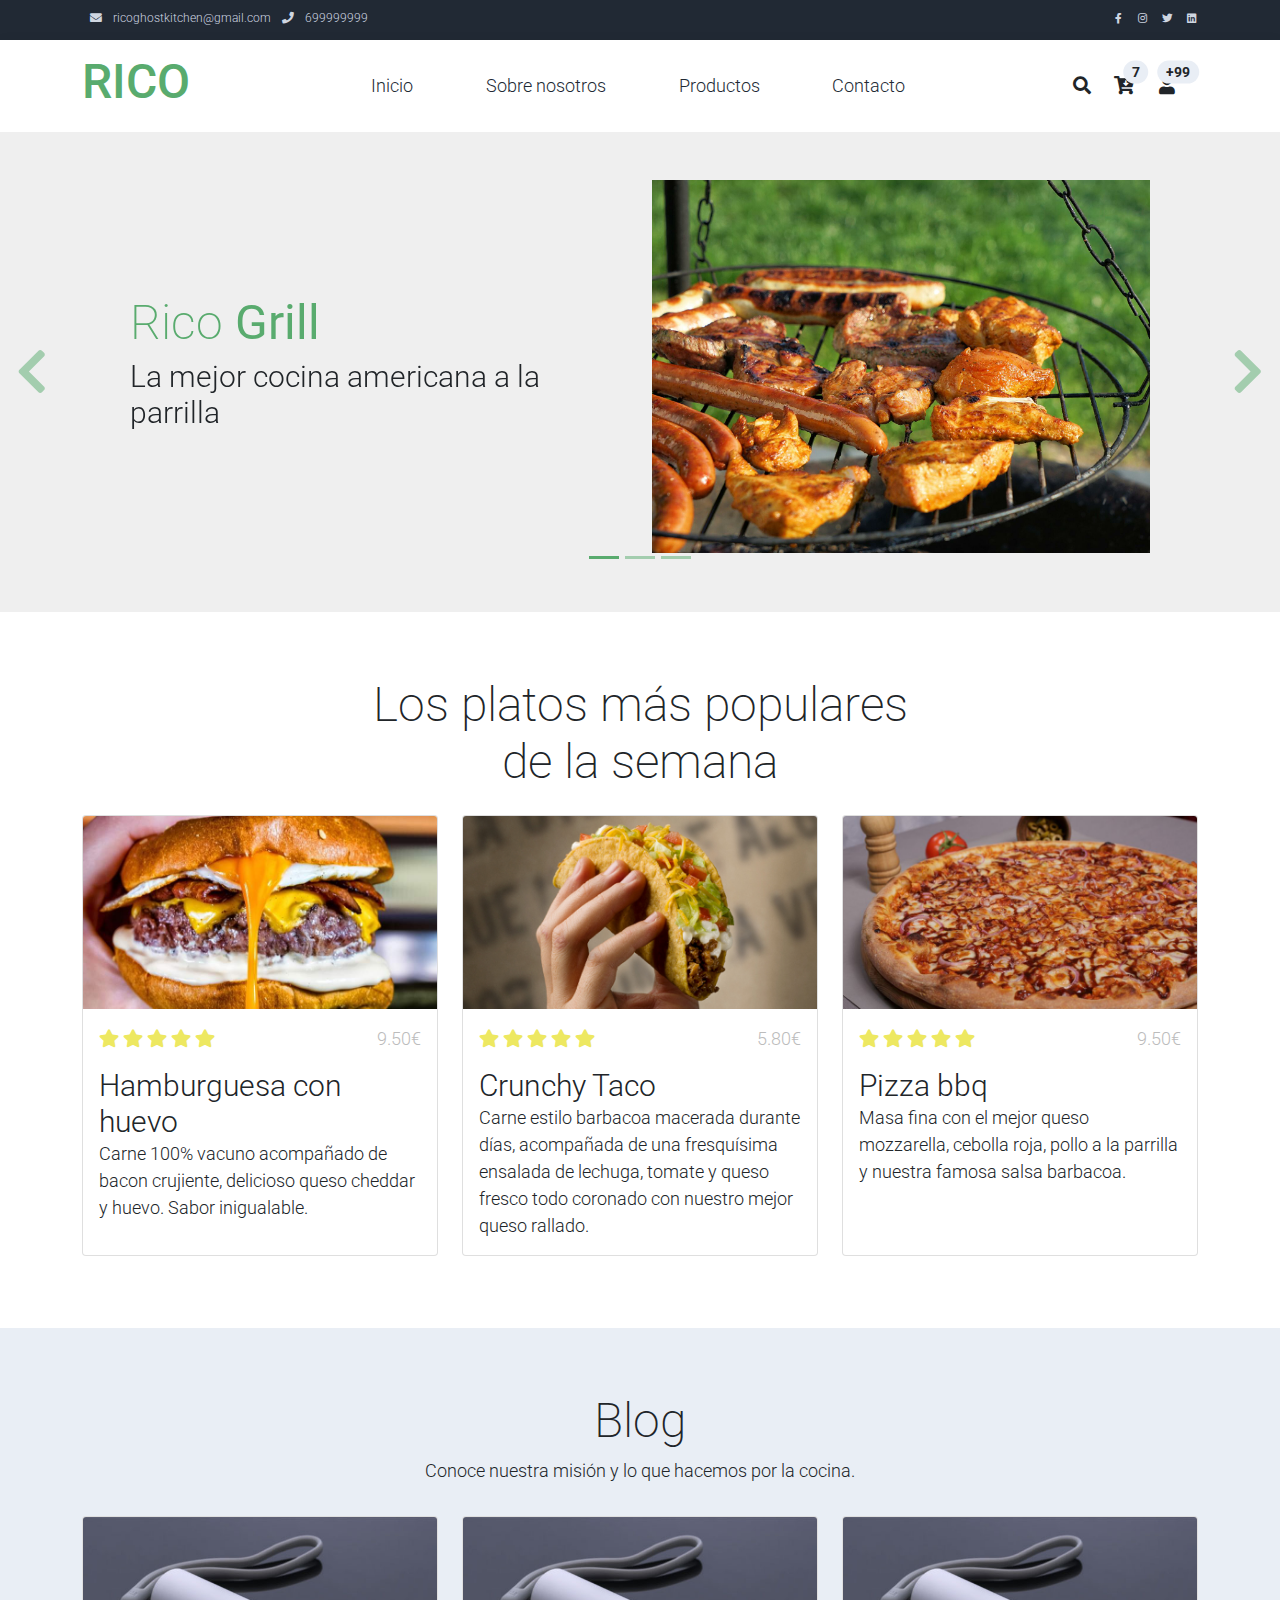
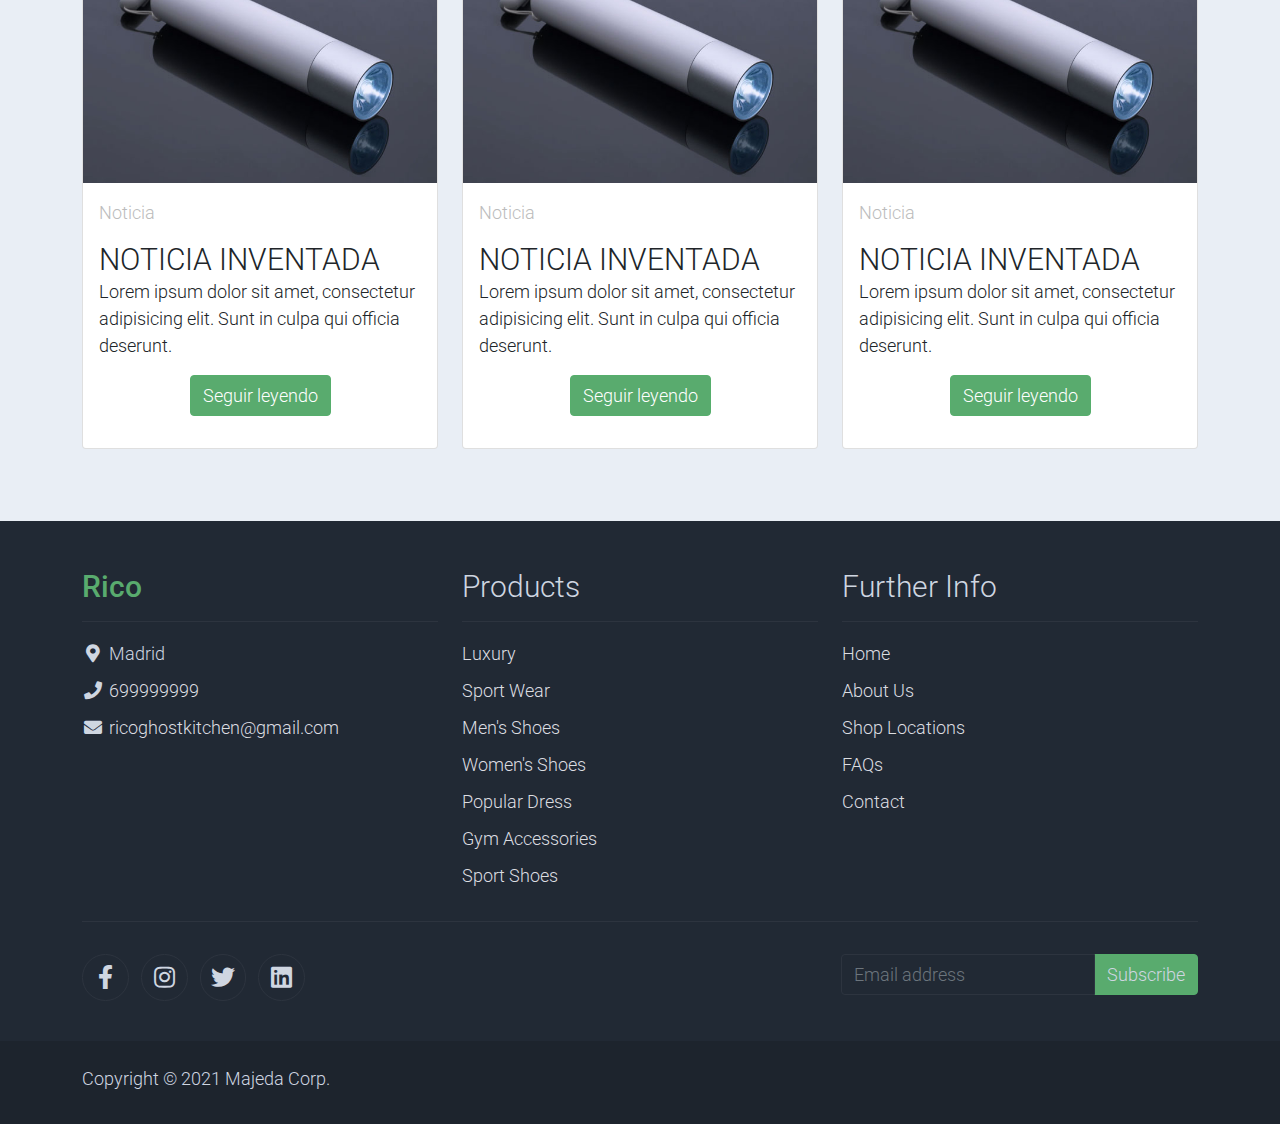
==== docs/index.html @ a683666e "Creada plantilla de entradas de blog" ====
<!DOCTYPE html>
<html lang="en">

<head>
    <title>Rico</title>
    <meta charset="utf-8">
    <meta name="viewport" content="width=device-width, initial-scale=1">

    <link rel="apple-touch-icon" href="assets/img/apple-icon.png">
    <link rel="shortcut icon" type="image/x-icon" href="assets/img/favicon.ico">

    <link rel="stylesheet" href="assets/css/bootstrap.min.css">
    <link rel="stylesheet" href="assets/css/templatemo.css">
    <link rel="stylesheet" href="assets/css/custom.css">

    <!-- Load fonts style after rendering the layout styles -->
    <link rel="stylesheet" href="https://fonts.googleapis.com/css2?family=Roboto:wght@100;200;300;400;500;700;900&display=swap">
    <link rel="stylesheet" href="assets/css/fontawesome.min.css">
<!--
    
TemplateMo 559 Zay Shop

https://templatemo.com/tm-559-zay-shop

-->
</head>

<body>
    <!-- Start Top Nav -->
    <nav class="navbar navbar-expand-lg bg-dark navbar-light d-none d-lg-block" id="templatemo_nav_top">
        <div class="container text-light">
            <div class="w-100 d-flex justify-content-between">
                <div>
                    <i class="fa fa-envelope mx-2"></i>
                    <a class="navbar-sm-brand text-light text-decoration-none" href="mailto:ricoghostkitchen@gmail.com">ricoghostkitchen@gmail.com</a>
                    <i class="fa fa-phone mx-2"></i>
                    <a class="navbar-sm-brand text-light text-decoration-none" href="tel: 699999999">699999999</a>
                </div>
                <div>
                    <a class="text-light" href="https://fb.com/templatemo" target="_blank" rel="sponsored"><i class="fab fa-facebook-f fa-sm fa-fw me-2"></i></a>
                    <a class="text-light" href="https://www.instagram.com/" target="_blank"><i class="fab fa-instagram fa-sm fa-fw me-2"></i></a>
                    <a class="text-light" href="https://twitter.com/" target="_blank"><i class="fab fa-twitter fa-sm fa-fw me-2"></i></a>
                    <a class="text-light" href="https://www.linkedin.com/" target="_blank"><i class="fab fa-linkedin fa-sm fa-fw"></i></a>
                </div>
            </div>
        </div>
    </nav>
    <!-- Close Top Nav -->


    <!-- Header -->
    <nav class="navbar navbar-expand-lg navbar-light shadow">
        <div class="container d-flex justify-content-between align-items-center">

            <a class="navbar-brand text-success logo h1 align-self-center" href="index.html">
                RICO
            </a>

            <button class="navbar-toggler border-0" type="button" data-bs-toggle="collapse" data-bs-target="#templatemo_main_nav" aria-controls="navbarSupportedContent" aria-expanded="false" aria-label="Toggle navigation">
                <span class="navbar-toggler-icon"></span>
            </button>

            <div class="align-self-center collapse navbar-collapse flex-fill  d-lg-flex justify-content-lg-between" id="templatemo_main_nav">
                <div class="flex-fill">
                    <ul class="nav navbar-nav d-flex justify-content-between mx-lg-auto">
                        <li class="nav-item">
                            <a class="nav-link" href="index.html">Inicio</a>
                        </li>
                        <li class="nav-item">
                            <a class="nav-link" href="about.html">Sobre nosotros</a>
                        </li>
                        <li class="nav-item">
                            <a class="nav-link" href="shop.html">Productos</a>
                        </li>
                        <li class="nav-item">
                            <a class="nav-link" href="contact.html">Contacto</a>
                        </li>
                    </ul>
                </div>
                <div class="navbar align-self-center d-flex">
                    <div class="d-lg-none flex-sm-fill mt-3 mb-4 col-7 col-sm-auto pr-3">
                        <div class="input-group">
                            <input type="text" class="form-control" id="inputMobileSearch" placeholder="Search ...">
                            <div class="input-group-text">
                                <i class="fa fa-fw fa-search"></i>
                            </div>
                        </div>
                    </div>
                    <a class="nav-icon d-none d-lg-inline" href="#" data-bs-toggle="modal" data-bs-target="#templatemo_search">
                        <i class="fa fa-fw fa-search text-dark mr-2"></i>
                    </a>
                    <a class="nav-icon position-relative text-decoration-none" href="#">
                        <i class="fa fa-fw fa-cart-arrow-down text-dark mr-1"></i>
                        <span class="position-absolute top-0 left-100 translate-middle badge rounded-pill bg-light text-dark">7</span>
                    </a>
                    <a class="nav-icon position-relative text-decoration-none" href="#">
                        <i class="fa fa-fw fa-user text-dark mr-3"></i>
                        <span class="position-absolute top-0 left-100 translate-middle badge rounded-pill bg-light text-dark">+99</span>
                    </a>
                </div>
            </div>

        </div>
    </nav>
    <!-- Close Header -->

    <!-- Modal -->
    <div class="modal fade bg-white" id="templatemo_search" tabindex="-1" role="dialog" aria-labelledby="exampleModalLabel" aria-hidden="true">
        <div class="modal-dialog modal-lg" role="document">
            <div class="w-100 pt-1 mb-5 text-right">
                <button type="button" class="btn-close" data-bs-dismiss="modal" aria-label="Close"></button>
            </div>
            <form action="" method="get" class="modal-content modal-body border-0 p-0">
                <div class="input-group mb-2">
                    <input type="text" class="form-control" id="inputModalSearch" name="q" placeholder="Search ...">
                    <button type="submit" class="input-group-text bg-success text-light">
                        <i class="fa fa-fw fa-search text-white"></i>
                    </button>
                </div>
            </form>
        </div>
    </div>



    <!-- Start Banner Hero -->
    <div id="template-mo-zay-hero-carousel" class="carousel slide" data-bs-ride="carousel">
        <ol class="carousel-indicators">
            <li data-bs-target="#template-mo-zay-hero-carousel" data-bs-slide-to="0" class="active"></li>
            <li data-bs-target="#template-mo-zay-hero-carousel" data-bs-slide-to="1"></li>
            <li data-bs-target="#template-mo-zay-hero-carousel" data-bs-slide-to="2"></li>
        </ol>
        <div class="carousel-inner">
            <div class="carousel-item active">
                <div class="container">
                    <div class="row p-5">
                        <div class="mx-auto col-md-8 col-lg-6 order-lg-last">
                            <img class="img-fluid" src="./assets/img/grill.jpg" alt="">
                        </div>
                        <div class="col-lg-6 mb-0 d-flex align-items-center">
                            <div class="text-align-left align-self-center">
                                <h1 class="h1 text-success">Rico <b>Grill</b></h1>
                                <h3 class="h2">La mejor cocina americana a la parrilla</h3>

                            </div>
                        </div>
                    </div>
                </div>
            </div>
            <div class="carousel-item">
                <div class="container">
                    <div class="row p-5">
                        <div class="mx-auto col-md-8 col-lg-6 order-lg-last">
                            <img class="img-fluid" src="./assets/img/comida mexicana.jpg" alt="">
                        </div>
                        <div class="col-lg-6 mb-0 d-flex align-items-center">
                            <div class="text-align-left">
                                <h1 class="h1 text-success">Rico <b>Mexican</b></h1>
                                <h3 class="h2">Los sabores más originales de México</h3>
                                
                            </div>
                        </div>
                    </div>
                </div>
            </div>
            <div class="carousel-item">
                <div class="container">
                    <div class="row p-5">
                        <div class="mx-auto col-md-8 col-lg-6 order-lg-last">
                            <img class="img-fluid" src="./assets/img/turco.jpg" alt="">
                        </div>
                        <div class="col-lg-6 mb-0 d-flex align-items-center">
                            <div class="text-align-left">
                                <h1 class="h1 text-success">Rico <b>Kebab</b></h1>
                                <h3 class="h2">Los mejores sabores de Turquia</h3>
                                
                            </div>
                        </div>
                    </div>
                </div>
            </div>
        </div>
        <a class="carousel-control-prev text-decoration-none w-auto ps-3" href="#template-mo-zay-hero-carousel" role="button" data-bs-slide="prev">
            <i class="fas fa-chevron-left"></i>
        </a>
        <a class="carousel-control-next text-decoration-none w-auto pe-3" href="#template-mo-zay-hero-carousel" role="button" data-bs-slide="next">
            <i class="fas fa-chevron-right"></i>
        </a>
    </div>
    <!-- End Banner Hero -->


<!-- Start Featured Product -->
        <div class="container py-5">
            <div class="row text-center py-3">
                <div class="col-lg-6 m-auto">
                    <h1 class="h1">Los platos más populares de la semana</h1>
                </div>
            </div>
            <div class="row">
                <div class="col-12 col-md-4 mb-4">
                    <div class="card h-100">
                        <a href="shop-single.html">
                            <img src="./assets/img/hamburguesa huevo.jpg" class="card-img-top" alt="...">
                        </a>
                        <div class="card-body">
                            <ul class="list-unstyled d-flex justify-content-between">
                                <li>
                                    <i class="text-warning fa fa-star"></i>
                                    <i class="text-warning fa fa-star"></i>
                                    <i class="text-warning fa fa-star"></i>
                                    <i class="text-warning fa fa-star"></i>
                                    <i class="text-warning fa fa-star"></i>
                                </li>
                                <li class="text-muted text-right">9.50€</li>
                            </ul>
                            <a href="shop-single.html" class="h2 text-decoration-none text-dark">Hamburguesa con huevo</a>
                            <p class="card-text">
                                Carne 100% vacuno acompañado de bacon crujiente, delicioso queso cheddar y huevo. Sabor inigualable.
                            </p>
                          
                        </div>
                    </div>
                </div>
                <div class="col-12 col-md-4 mb-4">
                    <div class="card h-100">
                        <a href="shop-single.html">
                            <img src="./assets/img/taco.jpg" class="card-img-top" alt="...">
                        </a>
                        <div class="card-body">
                            <ul class="list-unstyled d-flex justify-content-between">
                                <li>
                                    <i class="text-warning fa fa-star"></i>
                                    <i class="text-warning fa fa-star"></i>
                                    <i class="text-warning fa fa-star"></i>
                                    <i class="text-warning fa fa-star"></i>
                                    <i class="text-warning fa fa-star"></i>
                                </li>
                                <li class="text-muted text-right">5.80€</li>
                            </ul>
                            <a href="shop-single.html" class="h2 text-decoration-none text-dark">Crunchy Taco</a>
                            <p class="card-text">
                                Carne estilo barbacoa macerada durante días, acompañada de una fresquísima ensalada de lechuga, tomate y queso fresco todo 
								coronado con nuestro mejor queso rallado.
                            </p>
                        </div>
                    </div>
                </div>
                <div class="col-12 col-md-4 mb-4">
                    <div class="card h-100">
                        <a href="shop-single.html">
                            <img src="./assets/img/pizza-barbacoa.jpg" class="card-img-top" alt="...">
                        </a>
                        <div class="card-body">
                            <ul class="list-unstyled d-flex justify-content-between">
                                <li>
                                    <i class="text-warning fa fa-star"></i>
                                    <i class="text-warning fa fa-star"></i>
                                    <i class="text-warning fa fa-star"></i>
                                    <i class="text-warning fa fa-star"></i>
                                    <i class="text-warning fa fa-star"></i>
                                </li>
                                <li class="text-muted text-right">9.50€</li>
                            </ul>
                            <a href="shop-single.html" class="h2 text-decoration-none text-dark">Pizza bbq</a>
                            <p class="card-text">
                                Masa fina con el mejor queso mozzarella, cebolla roja, pollo a la parrilla y nuestra famosa salsa barbacoa.
                            </p>
                        </div>
                    </div>
                </div>
            </div>
        </div>
    </section>
    <!-- End Featured Product -->

    <!-- Start Featured Product -->
        <section class="bg-light">
        <div class="container py-5">
            <div class="row text-center py-3">
                <div class="col-lg-6 m-auto">
                    <h1 class="h1">Blog</h1>
                    <p>
                        Conoce nuestra misión y lo que hacemos por la cocina.
                    </p>
                </div>
            </div>
            <div class="row">
                <div class="col-12 col-md-4 mb-4">
                    <div class="card h-100">
                        <a href="shop-single.html">
                            <img src="./assets/img/feature_prod_01.jpg" class="card-img-top" alt="...">
                        </a>
                        <div class="card-body">
                            <ul class="list-unstyled d-flex justify-content-between">
                                <li class="text-muted text-right">Noticia</li>
                            </ul>
                            <a href="shop-single.html" class="h2 text-decoration-none text-dark">NOTICIA INVENTADA</a>
                            <p class="card-text">
                                Lorem ipsum dolor sit amet, consectetur adipisicing elit. Sunt in culpa qui officia deserunt.
                            </p>
                            <p class="text-center"><a class="btn btn-success">Seguir leyendo</a></p>
                        </div>
                    </div>
                </div>
                <div class="col-12 col-md-4 mb-4">
                    <div class="card h-100">
                        <a href="shop-single.html">
                            <img src="./assets/img/feature_prod_01.jpg" class="card-img-top" alt="...">
                        </a>
                        <div class="card-body">
                            <ul class="list-unstyled d-flex justify-content-between">
                                <li class="text-muted text-right">Noticia</li>
                            </ul>
                            <a href="shop-single.html" class="h2 text-decoration-none text-dark">NOTICIA INVENTADA</a>
                            <p class="card-text">
                                Lorem ipsum dolor sit amet, consectetur adipisicing elit. Sunt in culpa qui officia deserunt.
                            </p>
                            <p class="text-center"><a class="btn btn-success">Seguir leyendo</a></p>
                        </div>
                    </div>
                </div>
                <div class="col-12 col-md-4 mb-4">
                    <div class="card h-100">
                        <a href="shop-single.html">
                            <img src="./assets/img/feature_prod_01.jpg" class="card-img-top" alt="...">
                        </a>
                        <div class="card-body">
                            <ul class="list-unstyled d-flex justify-content-between">
                                <li class="text-muted text-right">Noticia</li>
                            </ul>
                            <a href="shop-single.html" class="h2 text-decoration-none text-dark">NOTICIA INVENTADA</a>
                            <p class="card-text">
                                Lorem ipsum dolor sit amet, consectetur adipisicing elit. Sunt in culpa qui officia deserunt.
                            </p>
                            <p class="text-center"><a class="btn btn-success">Seguir leyendo</a></p>
                        </div>
                    </div>
                </div>
            </div>
        </div>
    </section>
    <!-- End Featured Product -->



    <!-- Start Footer -->
    <footer class="bg-dark" id="tempaltemo_footer">
        <div class="container">
            <div class="row">

                <div class="col-md-4 pt-5">
                    <h2 class="h2 text-success border-bottom pb-3 border-light logo">Rico</h2>
                    <ul class="list-unstyled text-light footer-link-list">
                        <li>
                            <i class="fas fa-map-marker-alt fa-fw"></i>
                            Madrid
                        </li>
                        <li>
                            <i class="fa fa-phone fa-fw"></i>
                            <a class="text-decoration-none" href="tel:699999999">699999999</a>
                        </li>
                        <li>
                            <i class="fa fa-envelope fa-fw"></i>
                            <a class="text-decoration-none" href="mailto:ricoghostkitchen@gmail.com">ricoghostkitchen@gmail.com</a>
                        </li>
                    </ul>
                </div>

                <div class="col-md-4 pt-5">
                    <h2 class="h2 text-light border-bottom pb-3 border-light">Products</h2>
                    <ul class="list-unstyled text-light footer-link-list">
                        <li><a class="text-decoration-none" href="#">Luxury</a></li>
                        <li><a class="text-decoration-none" href="#">Sport Wear</a></li>
                        <li><a class="text-decoration-none" href="#">Men's Shoes</a></li>
                        <li><a class="text-decoration-none" href="#">Women's Shoes</a></li>
                        <li><a class="text-decoration-none" href="#">Popular Dress</a></li>
                        <li><a class="text-decoration-none" href="#">Gym Accessories</a></li>
                        <li><a class="text-decoration-none" href="#">Sport Shoes</a></li>
                    </ul>
                </div>

                <div class="col-md-4 pt-5">
                    <h2 class="h2 text-light border-bottom pb-3 border-light">Further Info</h2>
                    <ul class="list-unstyled text-light footer-link-list">
                        <li><a class="text-decoration-none" href="#">Home</a></li>
                        <li><a class="text-decoration-none" href="#">About Us</a></li>
                        <li><a class="text-decoration-none" href="#">Shop Locations</a></li>
                        <li><a class="text-decoration-none" href="#">FAQs</a></li>
                        <li><a class="text-decoration-none" href="#">Contact</a></li>
                    </ul>
                </div>

            </div>

            <div class="row text-light mb-4">
                <div class="col-12 mb-3">
                    <div class="w-100 my-3 border-top border-light"></div>
                </div>
                <div class="col-auto me-auto">
                    <ul class="list-inline text-left footer-icons">
                        <li class="list-inline-item border border-light rounded-circle text-center">
                            <a class="text-light text-decoration-none" target="_blank" href="http://facebook.com/"><i class="fab fa-facebook-f fa-lg fa-fw"></i></a>
                        </li>
                        <li class="list-inline-item border border-light rounded-circle text-center">
                            <a class="text-light text-decoration-none" target="_blank" href="https://www.instagram.com/"><i class="fab fa-instagram fa-lg fa-fw"></i></a>
                        </li>
                        <li class="list-inline-item border border-light rounded-circle text-center">
                            <a class="text-light text-decoration-none" target="_blank" href="https://twitter.com/"><i class="fab fa-twitter fa-lg fa-fw"></i></a>
                        </li>
                        <li class="list-inline-item border border-light rounded-circle text-center">
                            <a class="text-light text-decoration-none" target="_blank" href="https://www.linkedin.com/"><i class="fab fa-linkedin fa-lg fa-fw"></i></a>
                        </li>
                    </ul>
                </div>
                <div class="col-auto">
                    <label class="sr-only" for="subscribeEmail">Email address</label>
                    <div class="input-group mb-2">
                        <input type="text" class="form-control bg-dark border-light" id="subscribeEmail" placeholder="Email address">
                        <div class="input-group-text btn-success text-light">Subscribe</div>
                    </div>
                </div>
            </div>
        </div>

        <div class="w-100 bg-black py-3">
            <div class="container">
                <div class="row pt-2">
                    <div class="col-12">
                        <p class="text-left text-light">
                            Copyright &copy; 2021 Majeda Corp. 
                        </p>
                    </div>
                </div>
            </div>
        </div>

    </footer>
    <!-- End Footer -->

    <!-- Start Script -->
    <script src="assets/js/jquery-1.11.0.min.js"></script>
    <script src="assets/js/jquery-migrate-1.2.1.min.js"></script>
    <script src="assets/js/bootstrap.bundle.min.js"></script>
    <script src="assets/js/templatemo.js"></script>
    <script src="assets/js/custom.js"></script>
    <!-- End Script -->
</body>

</html>
---- docs/assets/css/templatemo.css ----
/*

TemplateMo 559 Zay Shop

https://templatemo.com/tm-559-zay-shop

---------------------------------------------
Table of contents
------------------------------------------------
1. Typography
2. General
3. Nav
4. Hero Carousel
5. Accordion
6. Shop
7. Product
8. Carousel Hero
9. Carousel Brand
10. Services
11. Contact map
12. Footer
13. Small devices (landscape phones, 576px and up)
14. Medium devices (tablets, 768px and up)
15. Large devices (desktops, 992px and up)
16. Extra large devices (large desktops, 1200px and up)
--------------------------------------------- */




/* Typography */
body, ul, li, p, a, label, input, div {
  font-family: 'Roboto', sans-serif;
  font-size: 18px !important;
  font-weight: 300 !important;
}
.h1 {
  font-family: 'Roboto', sans-serif;
  font-size: 48px !important;
  font-weight: 200 !important;
}
.h2 {
  font-family: 'Roboto', sans-serif;
  font-size: 30px !important;
  font-weight: 300;
}
.h3 {
  font-family: 'Roboto', sans-serif;
  font-size: 22px !important;
}
/* General */
.logo { font-weight: 500 !important;}
.text-warning {  color: #ede861 !important;}
.text-muted { color: #bcbcbc !important;}
.text-success { color: #59ab6e !important;}
.text-light { color: #cfd6e1 !important;}
.bg-dark { background-color: #212934 !important;}
.bg-light { background-color: #e9eef5 !important;}
.bg-black { background-color: #1d242d !important;}
.bg-success { background-color: #59ab6e !important;}
.btn-success {
  background-color: #59ab6e !important;
  border-color: #56ae6c !important;
}
.pagination .page-link:hover {color: #000;}
.pagination .page-link:hover, .pagination .page-link.active {
  background-color: #69bb7e;
  color: #fff;
}
/* Nav */
#templatemo_nav_top { min-height: 40px;}
#templatemo_nav_top * { font-size: .9em !important;}
#templatemo_main_nav a { color: #212934;}
#templatemo_main_nav a:hover { color: #69bb7e;}
#templatemo_main_nav .navbar .nav-icon { margin-right: 20px;}

/* Hero Carousel */
#template-mo-zay-hero-carousel { background: #efefef !important;}
/* Accordion */
.templatemo-accordion a { color: #000;}
.templatemo-accordion a:hover { color: #333d4a;}
/* Shop */
.shop-top-menu a:hover { color: #69bb7e !important;}
/* Product */
.product-wap { box-shadow: 0px 5px 10px 0px rgba(0, 0, 0, 0.10);}
.product-wap .product-color-dot.color-dot-red { background:#f71515;}
.product-wap .product-color-dot.color-dot-blue { background:#6db4fe;}
.product-wap .product-color-dot.color-dot-black { background:#000000;}
.product-wap .product-color-dot.color-dot-light { background:#e0e0e0;}
.product-wap .product-color-dot.color-dot-green { background:#0bff7e;}
.card.product-wap .card .product-overlay {
  background: rgba(0,0,0,.2);
  visibility: hidden;
  opacity: 0;
  transition: .3s;
}
.card.product-wap:hover .card .product-overlay {
  visibility: visible;
  opacity: 1;
}
.card.product-wap a { color: #000;}
#carousel-related-product .slick-slide:focus { outline: none !important;}
#carousel-related-product .slick-dots li button:before {
  font-size: 15px;
  margin-top: 20px;
}
/* Brand */
.brand-img {
  filter: grayscale(100%);
  opacity: 0.5;
  transition: .5s;
}
.brand-img:hover {
  filter: grayscale(0%);
  opacity: 1;
}
/* Carousel Hero */
#template-mo-zay-hero-carousel .carousel-indicators li {
  margin-top: -50px;
  background-color: #59ab6e;
}
#template-mo-zay-hero-carousel .carousel-control-next i,
#template-mo-zay-hero-carousel .carousel-control-prev i {
  color: #59ab6e !important;
  font-size: 2.8em !important;
}
/* Carousel Brand */
.tempaltemo-carousel .h1 {
  font-size: .5em !important;
  color: #000 !important;
}
/* Services */
.services-icon-wap {transition: .3s;}
.services-icon-wap:hover, .services-icon-wap:hover i {color: #fff;}
.services-icon-wap:hover {background: #69bb7e;}
/* Contact map */
.leaflet-control a, .leaflet-control { font-size: 10px !important;}
.form-control { border: 1px solid #e8e8e8;}
/* Footer */
#tempaltemo_footer a { color: #dcdde1;}
#tempaltemo_footer a:hover { color: #68bb7d;}
#tempaltemo_footer ul.footer-link-list li { padding-top: 10px;}
#tempaltemo_footer ul.footer-icons li {
  width: 2.6em;
  height: 2.6em;
  line-height: 2.6em;
}
#tempaltemo_footer ul.footer-icons li:hover {
  background-color: #cfd6e1;
  transition: .5s;
}
#tempaltemo_footer ul.footer-icons li:hover i {
  color: #212934;
  transition: .5s;
}
#tempaltemo_footer .border-light { border-color: #2d343f !important;}
/*
// Extra small devices (portrait phones, less than 576px)
// No media query since this is the default in Bootstrap
*/
/* Small devices (landscape phones, 576px and up)*/
.product-wap .h3, .product-wap li, .product-wap i, .product-wap p {
  font-size: 12px !important;
}
.product-wap .product-color-dot {
  width: 6px;
  height: 6px;
}

@media (min-width: 576px) {
  .tempaltemo-carousel .h1 { font-size: 1em !important;}
}

/*// Medium devices (tablets, 768px and up)*/
@media (min-width: 768px) {
  #templatemo_main_nav .navbar-nav {max-width: 450px;}
 }

/* Large devices (desktops, 992px and up)*/
@media (min-width: 992px) {
  #templatemo_main_nav .navbar-nav {max-width: 550px;}
  #template-mo-zay-hero-carousel .carousel-item {min-height: 30rem !important;}
  .product-wap .h3, .product-wap li, .product-wap i, .product-wap p {font-size: 18px !important;}
  .product-wap .product-color-dot {
    width: 12px;
    height: 12px;
  }
}

/* Extra large devices (large desktops, 1200px and up)*/
@media (min-width: 1200px) {}
---- docs/assets/css/custom.css ----
/*
Custom Css
*/
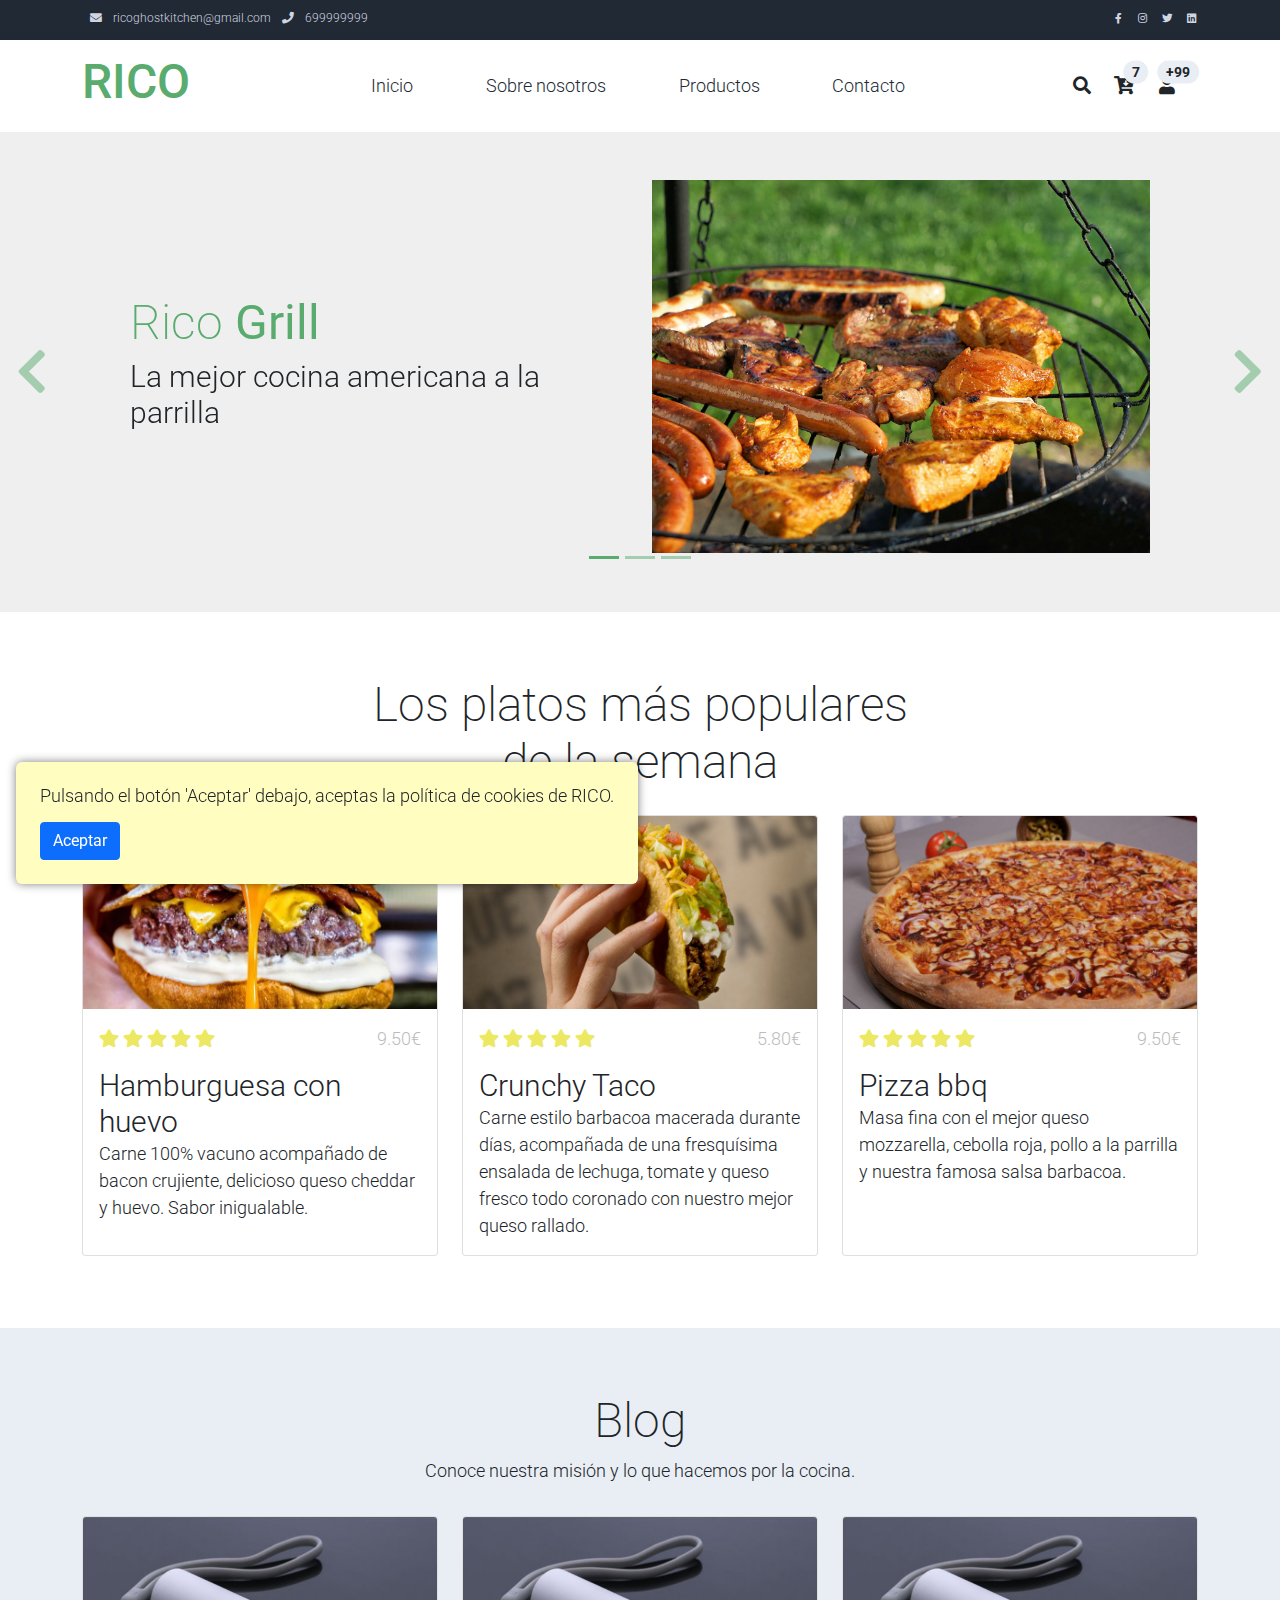
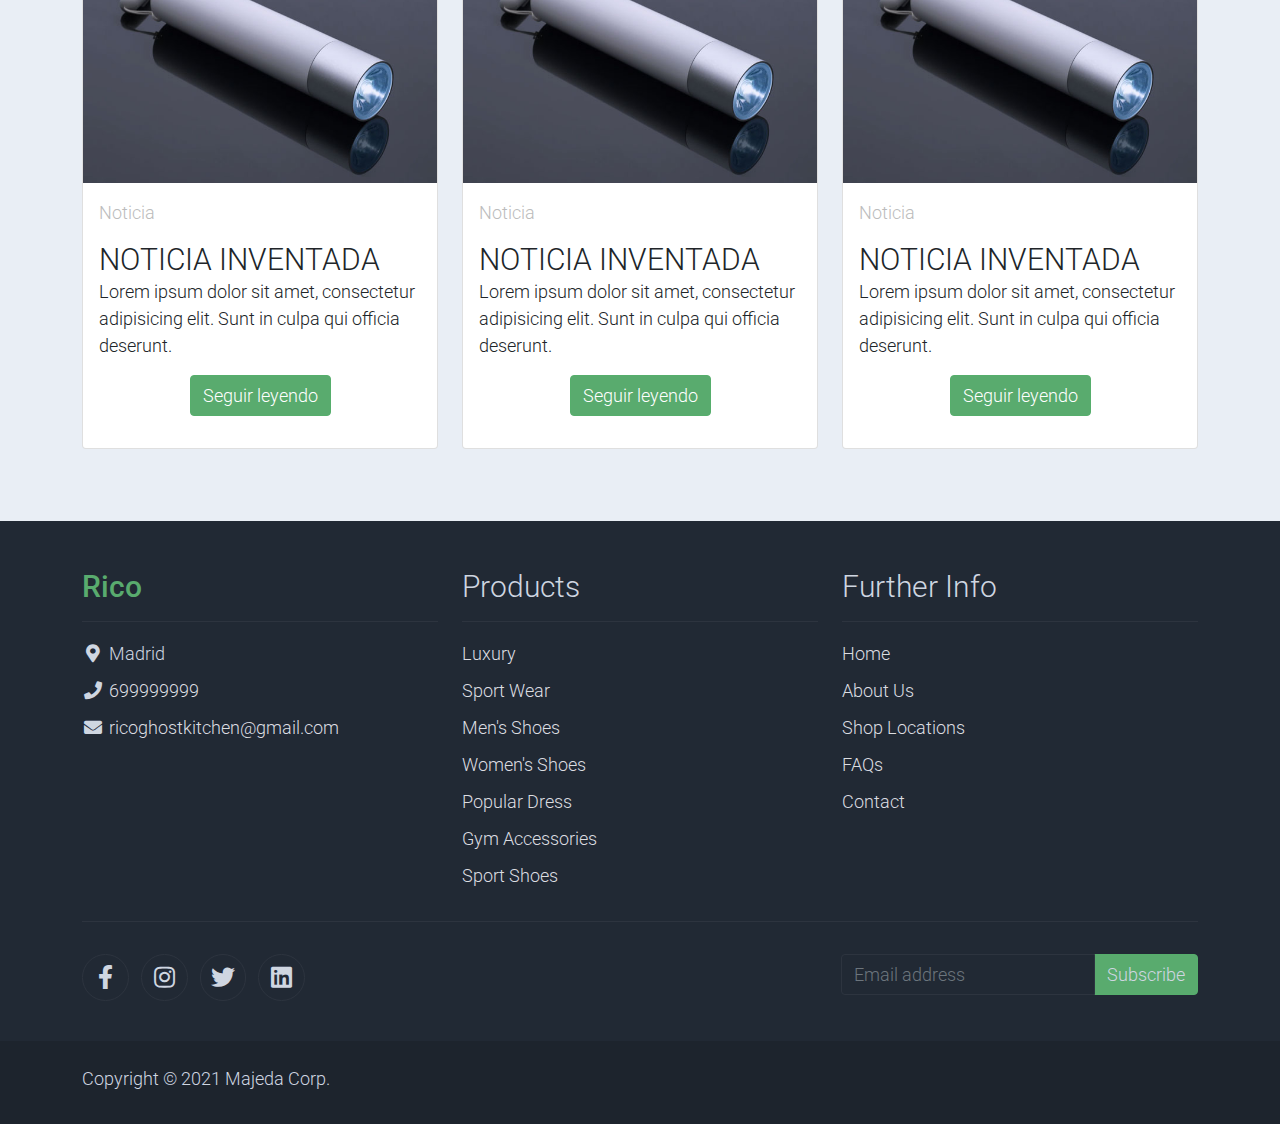
==== commit c3a80bca: "cookies" ====
--- a/docs/index.html
+++ b/docs/index.html
@@ -12,6 +12,7 @@
     <link rel="stylesheet" href="assets/css/bootstrap.min.css">
     <link rel="stylesheet" href="assets/css/templatemo.css">
     <link rel="stylesheet" href="assets/css/custom.css">
+    <link rel="stylesheet" href="assets/css/cookies.css">
 
     <!-- Load fonts style after rendering the layout styles -->
     <link rel="stylesheet" href="https://fonts.googleapis.com/css2?family=Roboto:wght@100;200;300;400;500;700;900&display=swap">
@@ -26,6 +27,15 @@
 </head>
 
 <body>
+    <!--Start cookies-->
+    <div class="cookie-overlay p-4 d-none">
+        <div class="d-flex">
+            <div class="mr-3">Pulsando el botón 'Aceptar' debajo, aceptas la política de cookies de RICO.</div>
+        </div>
+        <button class="btn btn-primary mt-3 accept-cookies">Aceptar</button>
+        </div>
+    <!--Close cookies-->
+
     <!-- Start Top Nav -->
     <nav class="navbar navbar-expand-lg bg-dark navbar-light d-none d-lg-block" id="templatemo_nav_top">
         <div class="container text-light">
@@ -299,7 +309,7 @@
                             <p class="card-text">
                                 Lorem ipsum dolor sit amet, consectetur adipisicing elit. Sunt in culpa qui officia deserunt.
                             </p>
-                            <p class="text-center"><a class="btn btn-success">Seguir leyendo</a></p>
+                            <p class="text-center"><a class="btn btn-success" href="blog01.html">Seguir leyendo</a></p>
                         </div>
                     </div>
                 </div>
@@ -316,7 +326,7 @@
                             <p class="card-text">
                                 Lorem ipsum dolor sit amet, consectetur adipisicing elit. Sunt in culpa qui officia deserunt.
                             </p>
-                            <p class="text-center"><a class="btn btn-success">Seguir leyendo</a></p>
+                            <p class="text-center"><a class="btn btn-success" href="blog02.html">Seguir leyendo</a></p>
                         </div>
                     </div>
                 </div>
@@ -333,7 +343,7 @@
                             <p class="card-text">
                                 Lorem ipsum dolor sit amet, consectetur adipisicing elit. Sunt in culpa qui officia deserunt.
                             </p>
-                            <p class="text-center"><a class="btn btn-success">Seguir leyendo</a></p>
+                            <p class="text-center"><a class="btn btn-success" href="blog03.html">Seguir leyendo</a></p>
                         </div>
                     </div>
                 </div>
@@ -443,7 +453,7 @@
     <script src="assets/js/jquery-migrate-1.2.1.min.js"></script>
     <script src="assets/js/bootstrap.bundle.min.js"></script>
     <script src="assets/js/templatemo.js"></script>
-    <script src="assets/js/custom.js"></script>
+    <script src="assets/js/cookies.js"></script>
     <!-- End Script -->
 </body>
 
--- a/docs/assets/css/cookies.css
+++ b/docs/assets/css/cookies.css
@@ -0,0 +1,12 @@
+.cookie-overlay {
+    position: fixed;
+    bottom: 1rem;
+    left: 1rem;
+    background: rgb(255, 254, 192);
+    z-index: 2051;
+    line-height: 20px;
+    font-size: 14px;
+    border-radius: 6px;
+  
+    box-shadow: 0px 0px 10px rgba(0, 0, 0, 0.5);
+}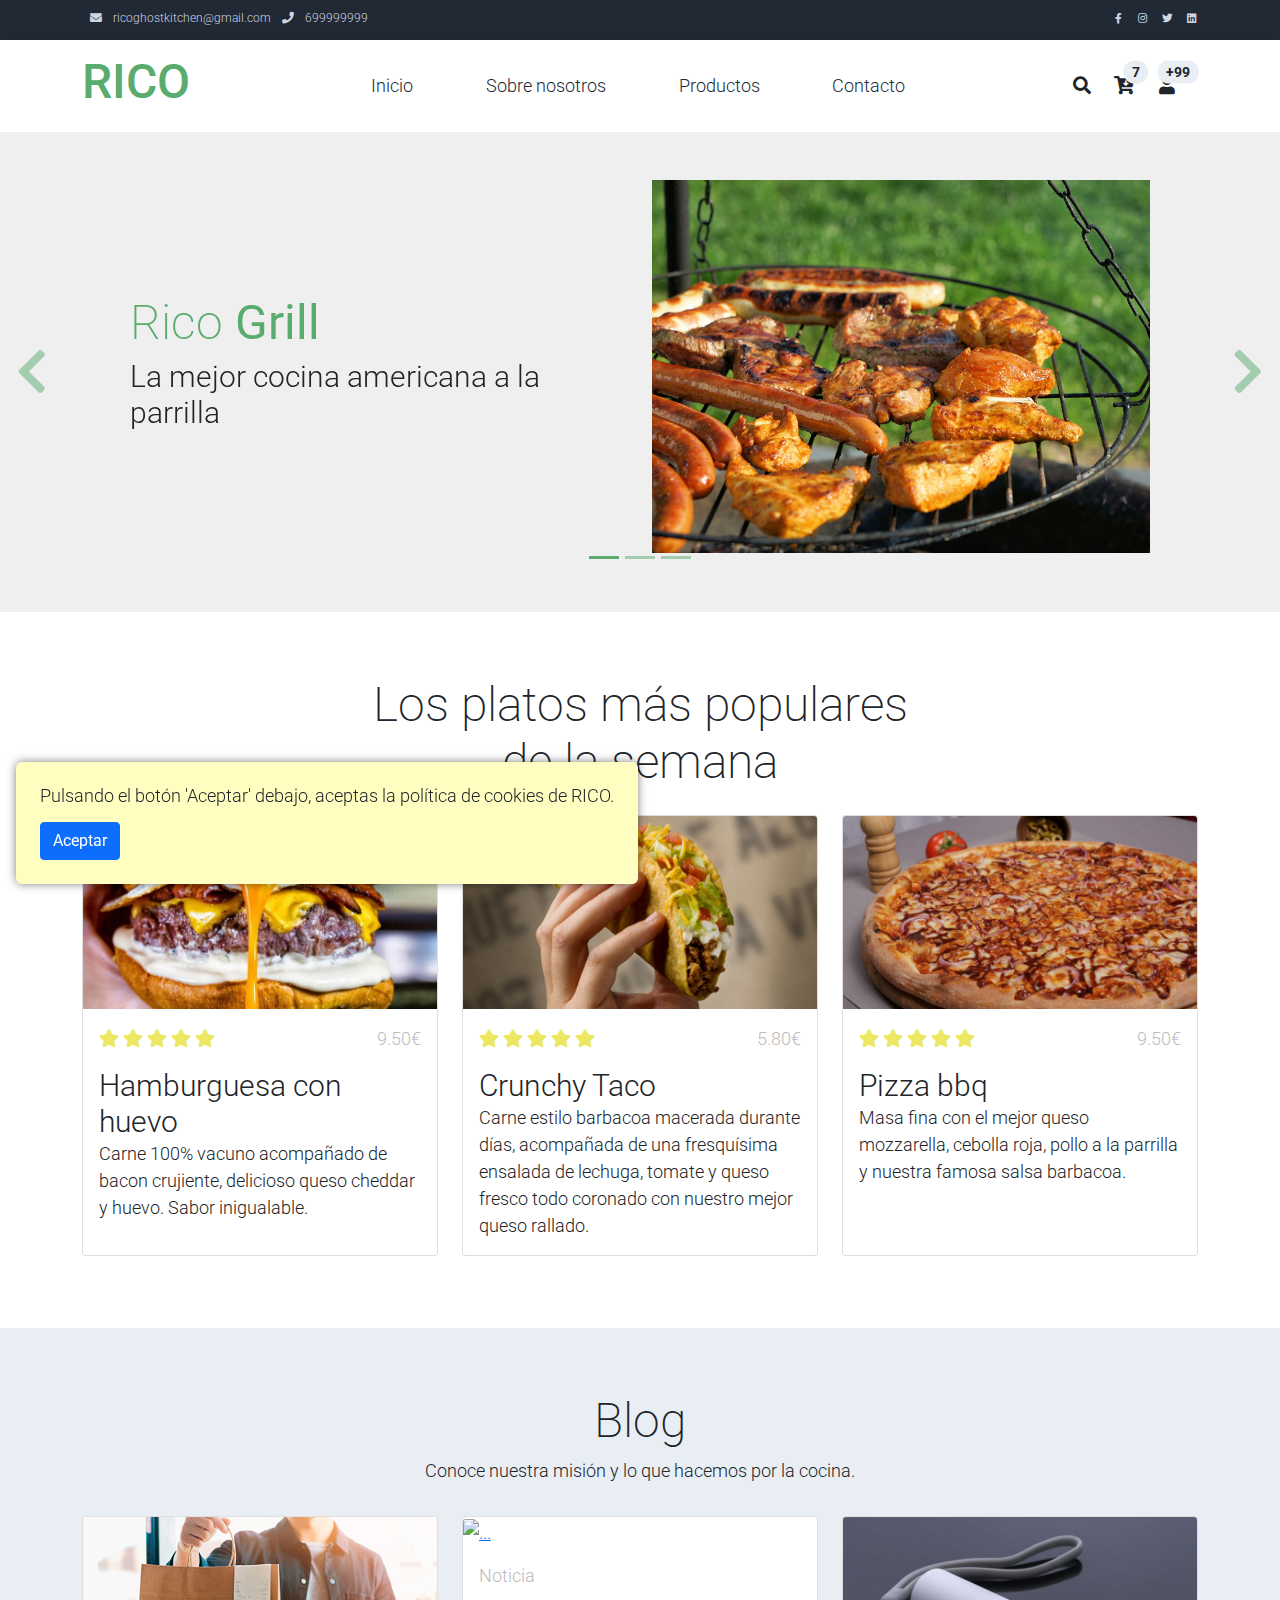
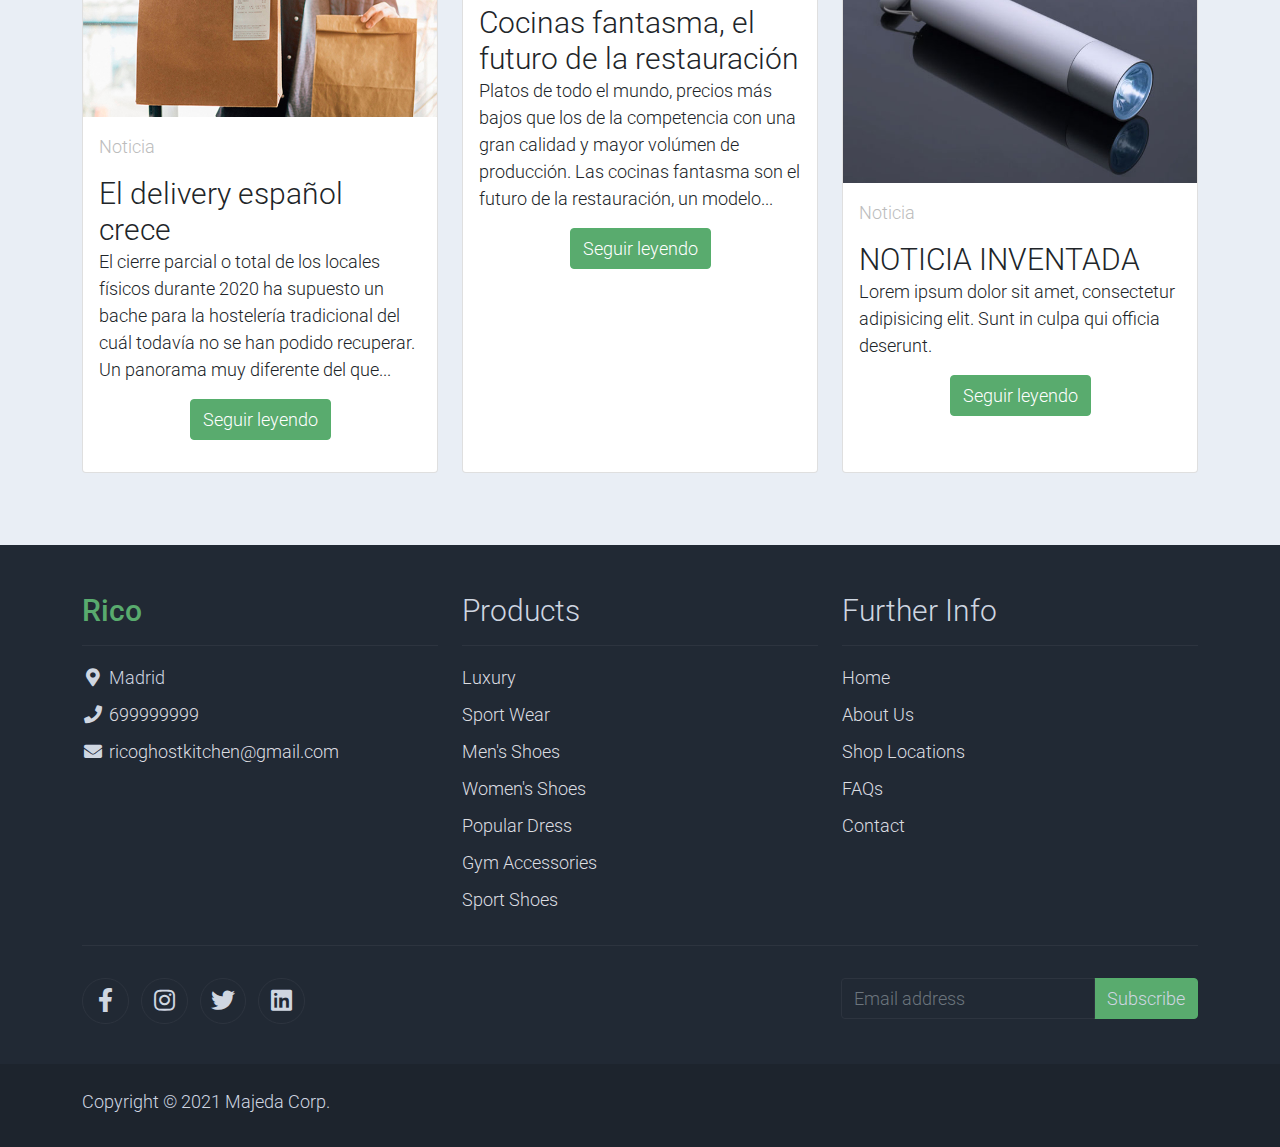
==== commit 7cb8ad5c: "Merge branch 'main' of https://github.com/JesusRamosRodriguez/Proyecto-Negocio-Digital into main" ====
--- a/docs/index.html
+++ b/docs/index.html
@@ -33,7 +33,7 @@
             <div class="mr-3">Pulsando el botón 'Aceptar' debajo, aceptas la política de cookies de RICO.</div>
         </div>
         <button class="btn btn-primary mt-3 accept-cookies">Aceptar</button>
-        </div>
+    </div>
     <!--Close cookies-->
 
     <!-- Start Top Nav -->
@@ -299,15 +299,15 @@
                 <div class="col-12 col-md-4 mb-4">
                     <div class="card h-100">
                         <a href="shop-single.html">
-                            <img src="./assets/img/feature_prod_01.jpg" class="card-img-top" alt="...">
+                            <img src="./assets/img/blog01.jpg" class="card-img-top" alt="...">
                         </a>
                         <div class="card-body">
                             <ul class="list-unstyled d-flex justify-content-between">
                                 <li class="text-muted text-right">Noticia</li>
                             </ul>
-                            <a href="shop-single.html" class="h2 text-decoration-none text-dark">NOTICIA INVENTADA</a>
-                            <p class="card-text">
-                                Lorem ipsum dolor sit amet, consectetur adipisicing elit. Sunt in culpa qui officia deserunt.
+                            <a href="shop-single.html" class="h2 text-decoration-none text-dark">El delivery español crece</a>
+                            <p class="card-text">
+                                El cierre parcial o total de los locales físicos durante 2020 ha supuesto un bache para la hostelería tradicional del cuál todavía no se han podido recuperar. Un panorama muy diferente del que...
                             </p>
                             <p class="text-center"><a class="btn btn-success" href="blog01.html">Seguir leyendo</a></p>
                         </div>
@@ -316,15 +316,15 @@
                 <div class="col-12 col-md-4 mb-4">
                     <div class="card h-100">
                         <a href="shop-single.html">
-                            <img src="./assets/img/feature_prod_01.jpg" class="card-img-top" alt="...">
+                            <img src="./assets/img/blog02.jpg" class="card-img-top" alt="...">
                         </a>
                         <div class="card-body">
                             <ul class="list-unstyled d-flex justify-content-between">
                                 <li class="text-muted text-right">Noticia</li>
                             </ul>
-                            <a href="shop-single.html" class="h2 text-decoration-none text-dark">NOTICIA INVENTADA</a>
-                            <p class="card-text">
-                                Lorem ipsum dolor sit amet, consectetur adipisicing elit. Sunt in culpa qui officia deserunt.
+                            <a href="shop-single.html" class="h2 text-decoration-none text-dark">Cocinas fantasma, el futuro de la restauración</a>
+                            <p class="card-text">
+                                Platos de todo el mundo, precios más bajos que los de la competencia con una gran calidad y mayor volúmen de producción. Las cocinas fantasma son el futuro de la restauración, un modelo...
                             </p>
                             <p class="text-center"><a class="btn btn-success" href="blog02.html">Seguir leyendo</a></p>
                         </div>
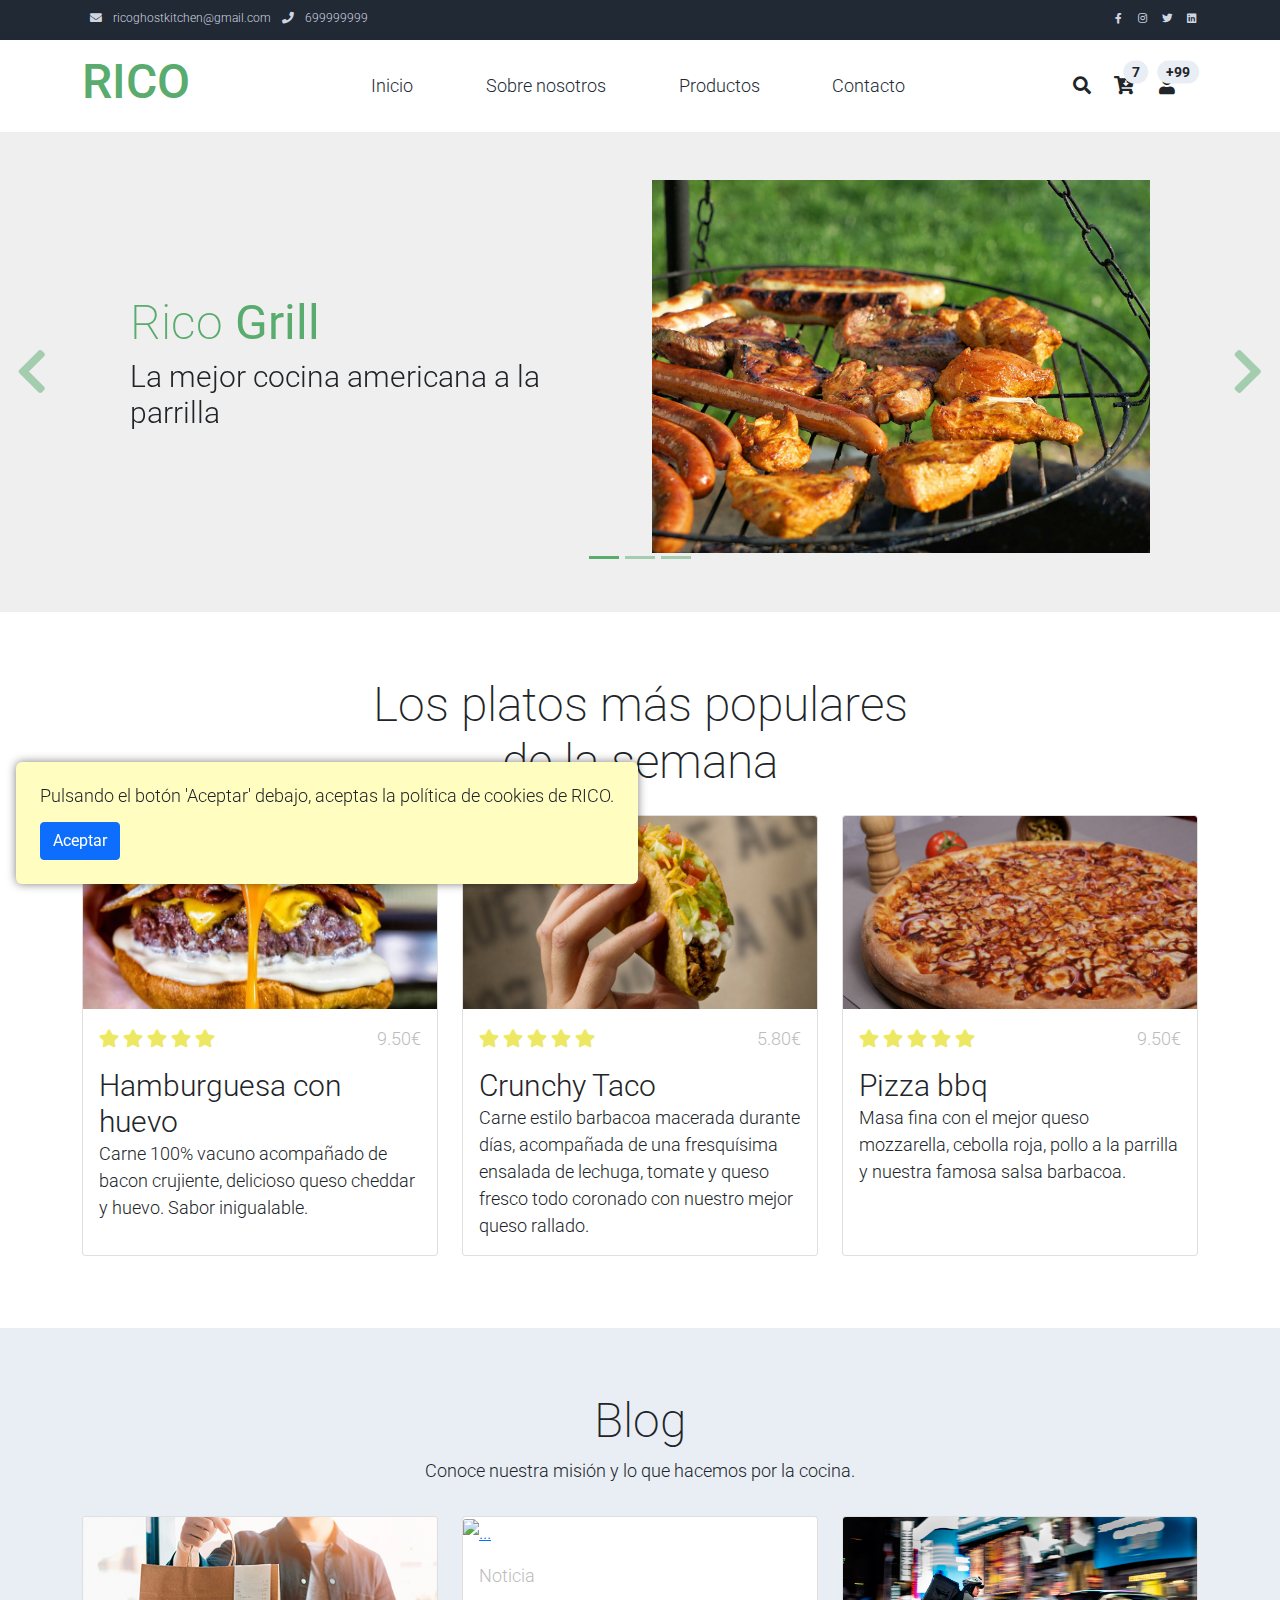
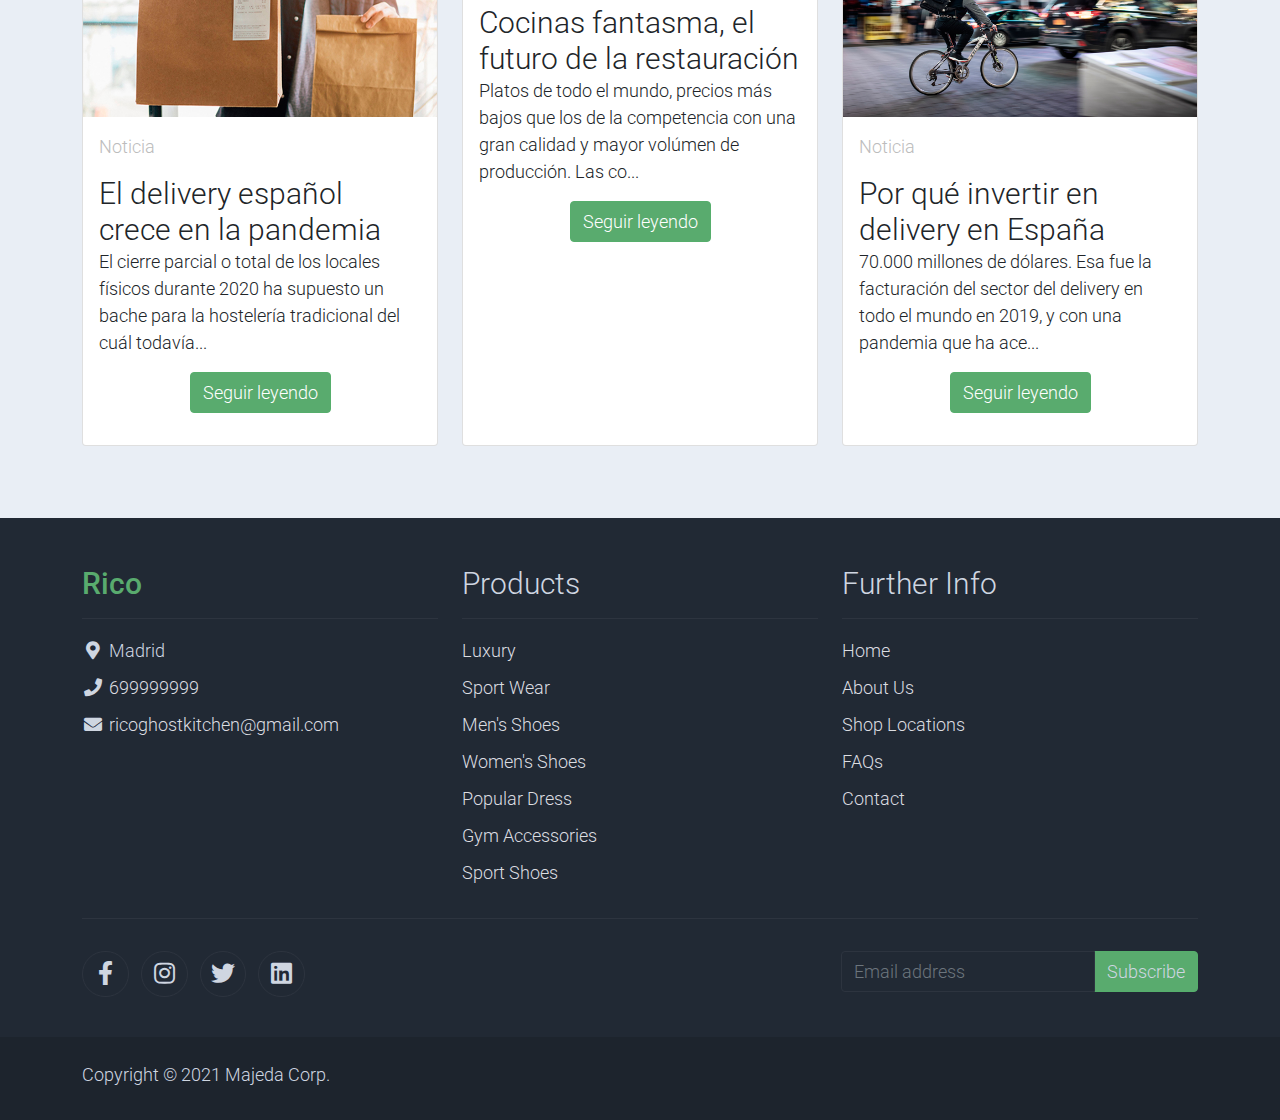
==== commit f8bad5ed: "Blog terminado" ====
--- a/docs/index.html
+++ b/docs/index.html
@@ -305,9 +305,9 @@
                             <ul class="list-unstyled d-flex justify-content-between">
                                 <li class="text-muted text-right">Noticia</li>
                             </ul>
-                            <a href="shop-single.html" class="h2 text-decoration-none text-dark">El delivery español crece</a>
-                            <p class="card-text">
-                                El cierre parcial o total de los locales físicos durante 2020 ha supuesto un bache para la hostelería tradicional del cuál todavía no se han podido recuperar. Un panorama muy diferente del que...
+                            <a href="shop-single.html" class="h2 text-decoration-none text-dark">El delivery español crece en la pandemia</a>
+                            <p class="card-text">
+                                El cierre parcial o total de los locales físicos durante 2020 ha supuesto un bache para la hostelería tradicional del cuál todavía...
                             </p>
                             <p class="text-center"><a class="btn btn-success" href="blog01.html">Seguir leyendo</a></p>
                         </div>
@@ -324,7 +324,7 @@
                             </ul>
                             <a href="shop-single.html" class="h2 text-decoration-none text-dark">Cocinas fantasma, el futuro de la restauración</a>
                             <p class="card-text">
-                                Platos de todo el mundo, precios más bajos que los de la competencia con una gran calidad y mayor volúmen de producción. Las cocinas fantasma son el futuro de la restauración, un modelo...
+                                Platos de todo el mundo, precios más bajos que los de la competencia con una gran calidad y mayor volúmen de producción. Las co...
                             </p>
                             <p class="text-center"><a class="btn btn-success" href="blog02.html">Seguir leyendo</a></p>
                         </div>
@@ -333,15 +333,15 @@
                 <div class="col-12 col-md-4 mb-4">
                     <div class="card h-100">
                         <a href="shop-single.html">
-                            <img src="./assets/img/feature_prod_01.jpg" class="card-img-top" alt="...">
+                            <img src="./assets/img/blog03.jpg" class="card-img-top" alt="...">
                         </a>
                         <div class="card-body">
                             <ul class="list-unstyled d-flex justify-content-between">
                                 <li class="text-muted text-right">Noticia</li>
                             </ul>
-                            <a href="shop-single.html" class="h2 text-decoration-none text-dark">NOTICIA INVENTADA</a>
-                            <p class="card-text">
-                                Lorem ipsum dolor sit amet, consectetur adipisicing elit. Sunt in culpa qui officia deserunt.
+                            <a href="shop-single.html" class="h2 text-decoration-none text-dark">Por qué invertir en delivery en España</a>
+                            <p class="card-text">
+                                70.000 millones de dólares. Esa fue la facturación del sector del delivery en todo el mundo en 2019, y con una pandemia que ha ace... 
                             </p>
                             <p class="text-center"><a class="btn btn-success" href="blog03.html">Seguir leyendo</a></p>
                         </div>
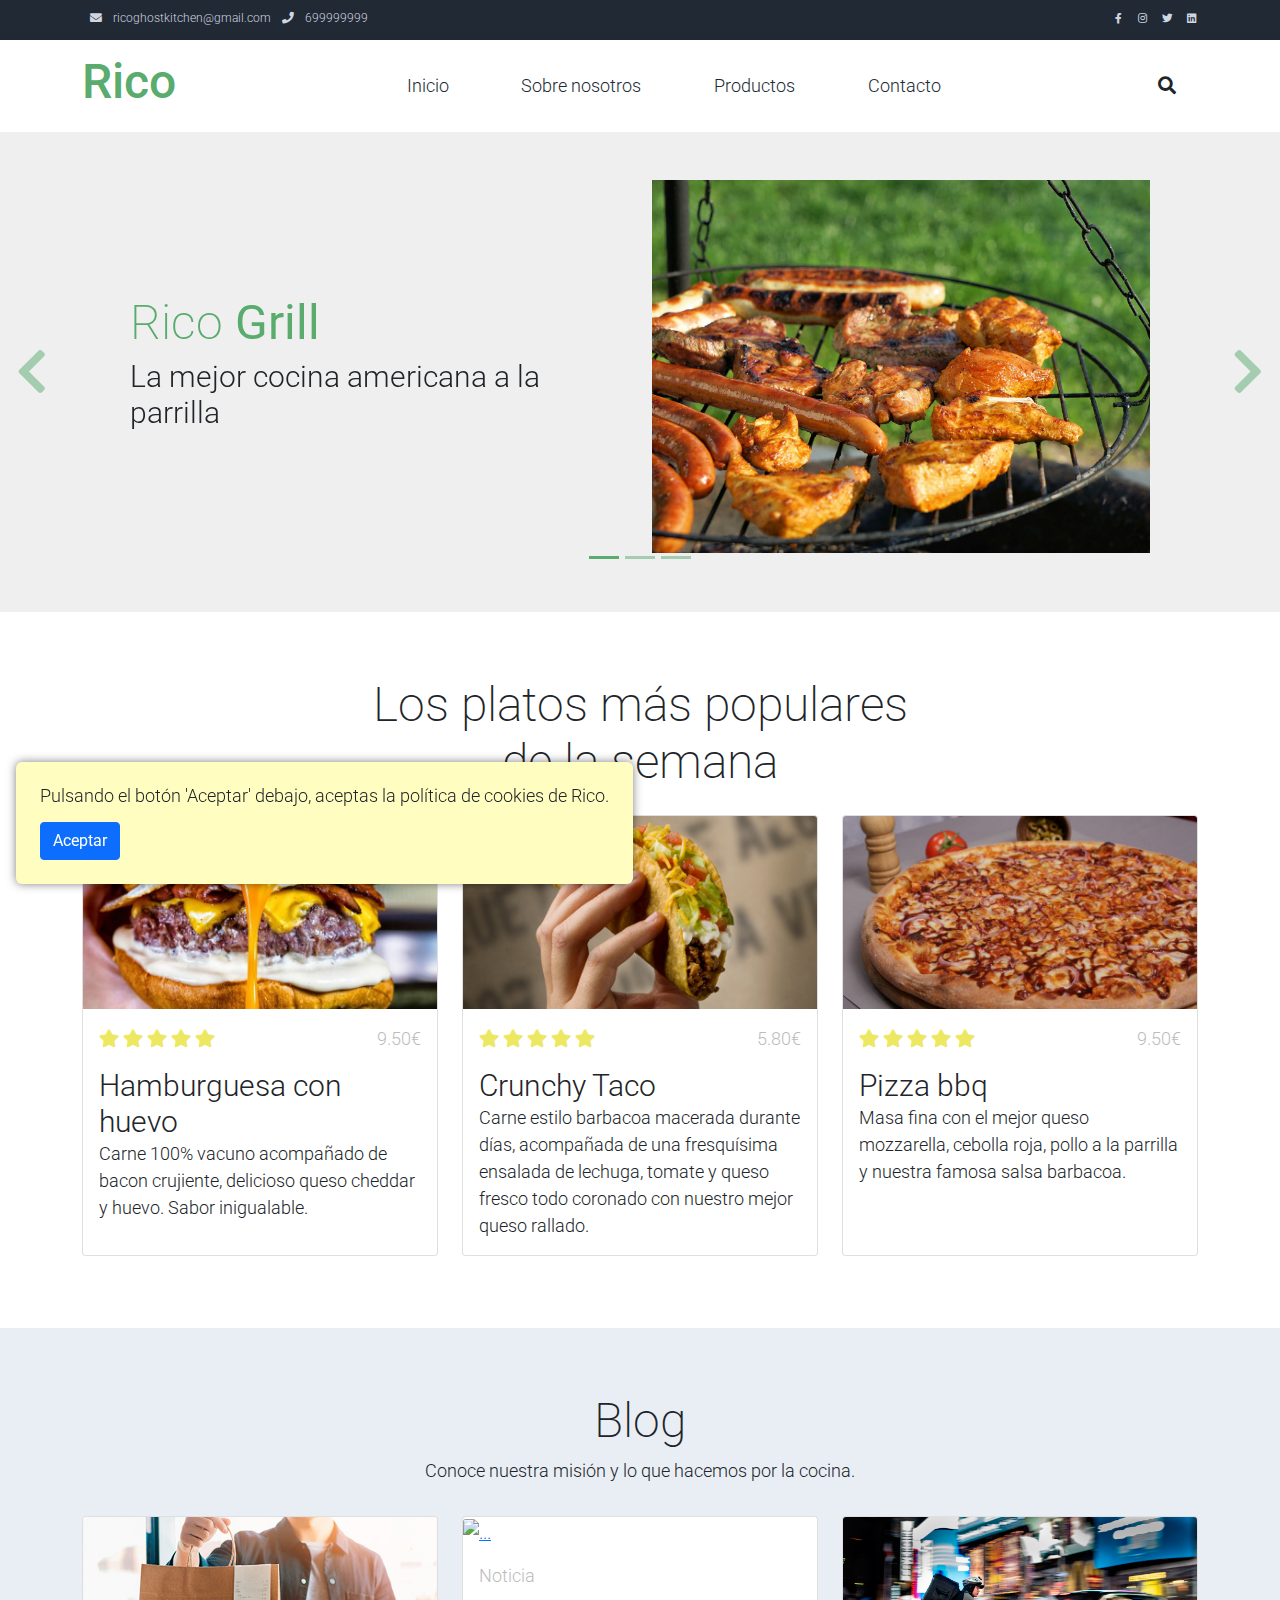
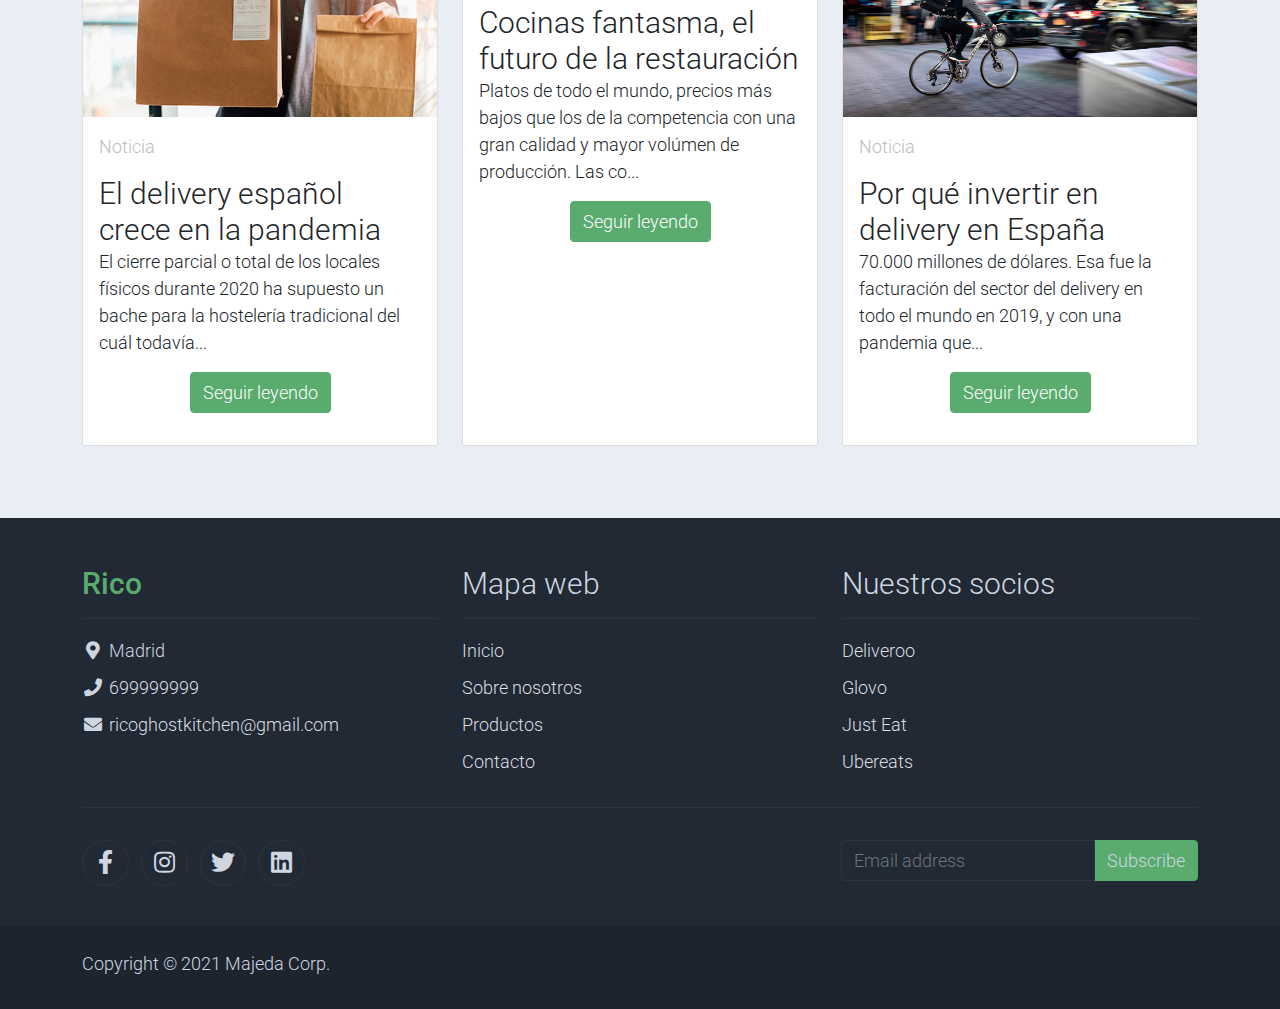
==== commit 31c4d1e7: "Footers" ====
--- a/docs/index.html
+++ b/docs/index.html
@@ -30,7 +30,7 @@
     <!--Start cookies-->
     <div class="cookie-overlay p-4 d-none">
         <div class="d-flex">
-            <div class="mr-3">Pulsando el botón 'Aceptar' debajo, aceptas la política de cookies de RICO.</div>
+            <div class="mr-3">Pulsando el botón 'Aceptar' debajo, aceptas la política de cookies de Rico.</div>
         </div>
         <button class="btn btn-primary mt-3 accept-cookies">Aceptar</button>
     </div>
@@ -63,7 +63,7 @@
         <div class="container d-flex justify-content-between align-items-center">
 
             <a class="navbar-brand text-success logo h1 align-self-center" href="index.html">
-                RICO
+                Rico
             </a>
 
             <button class="navbar-toggler border-0" type="button" data-bs-toggle="collapse" data-bs-target="#templatemo_main_nav" aria-controls="navbarSupportedContent" aria-expanded="false" aria-label="Toggle navigation">
@@ -98,14 +98,6 @@
                     </div>
                     <a class="nav-icon d-none d-lg-inline" href="#" data-bs-toggle="modal" data-bs-target="#templatemo_search">
                         <i class="fa fa-fw fa-search text-dark mr-2"></i>
-                    </a>
-                    <a class="nav-icon position-relative text-decoration-none" href="#">
-                        <i class="fa fa-fw fa-cart-arrow-down text-dark mr-1"></i>
-                        <span class="position-absolute top-0 left-100 translate-middle badge rounded-pill bg-light text-dark">7</span>
-                    </a>
-                    <a class="nav-icon position-relative text-decoration-none" href="#">
-                        <i class="fa fa-fw fa-user text-dark mr-3"></i>
-                        <span class="position-absolute top-0 left-100 translate-middle badge rounded-pill bg-light text-dark">+99</span>
                     </a>
                 </div>
             </div>
@@ -341,7 +333,7 @@
                             </ul>
                             <a href="shop-single.html" class="h2 text-decoration-none text-dark">Por qué invertir en delivery en España</a>
                             <p class="card-text">
-                                70.000 millones de dólares. Esa fue la facturación del sector del delivery en todo el mundo en 2019, y con una pandemia que ha ace... 
+                                70.000 millones de dólares. Esa fue la facturación del sector del delivery en todo el mundo en 2019, y con una pandemia que... 
                             </p>
                             <p class="text-center"><a class="btn btn-success" href="blog03.html">Seguir leyendo</a></p>
                         </div>
@@ -378,26 +370,22 @@
                 </div>
 
                 <div class="col-md-4 pt-5">
-                    <h2 class="h2 text-light border-bottom pb-3 border-light">Products</h2>
+                    <h2 class="h2 text-light border-bottom pb-3 border-light">Mapa web</h2>
                     <ul class="list-unstyled text-light footer-link-list">
-                        <li><a class="text-decoration-none" href="#">Luxury</a></li>
-                        <li><a class="text-decoration-none" href="#">Sport Wear</a></li>
-                        <li><a class="text-decoration-none" href="#">Men's Shoes</a></li>
-                        <li><a class="text-decoration-none" href="#">Women's Shoes</a></li>
-                        <li><a class="text-decoration-none" href="#">Popular Dress</a></li>
-                        <li><a class="text-decoration-none" href="#">Gym Accessories</a></li>
-                        <li><a class="text-decoration-none" href="#">Sport Shoes</a></li>
+                        <li><a class="text-decoration-none" href="index.html">Inicio</a></li>
+                        <li><a class="text-decoration-none" href="about.html">Sobre nosotros</a></li>
+                        <li><a class="text-decoration-none" href="shop.html">Productos</a></li>
+                        <li><a class="text-decoration-none" href="contact.html">Contacto</a></li>
                     </ul>
                 </div>
 
                 <div class="col-md-4 pt-5">
-                    <h2 class="h2 text-light border-bottom pb-3 border-light">Further Info</h2>
+                    <h2 class="h2 text-light border-bottom pb-3 border-light">Nuestros socios</h2>
                     <ul class="list-unstyled text-light footer-link-list">
-                        <li><a class="text-decoration-none" href="#">Home</a></li>
-                        <li><a class="text-decoration-none" href="#">About Us</a></li>
-                        <li><a class="text-decoration-none" href="#">Shop Locations</a></li>
-                        <li><a class="text-decoration-none" href="#">FAQs</a></li>
-                        <li><a class="text-decoration-none" href="#">Contact</a></li>
+                        <li><a class="text-decoration-none" href="https://deliveroo.es/es/">Deliveroo</a></li>
+                        <li><a class="text-decoration-none" href="https://glovoapp.com/es/es/">Glovo</a></li>
+                        <li><a class="text-decoration-none" href="https://www.just-eat.es/">Just Eat</a></li>
+                        <li><a class="text-decoration-none" href="https://www.ubereats.com/es">Ubereats</a></li>
                     </ul>
                 </div>
 
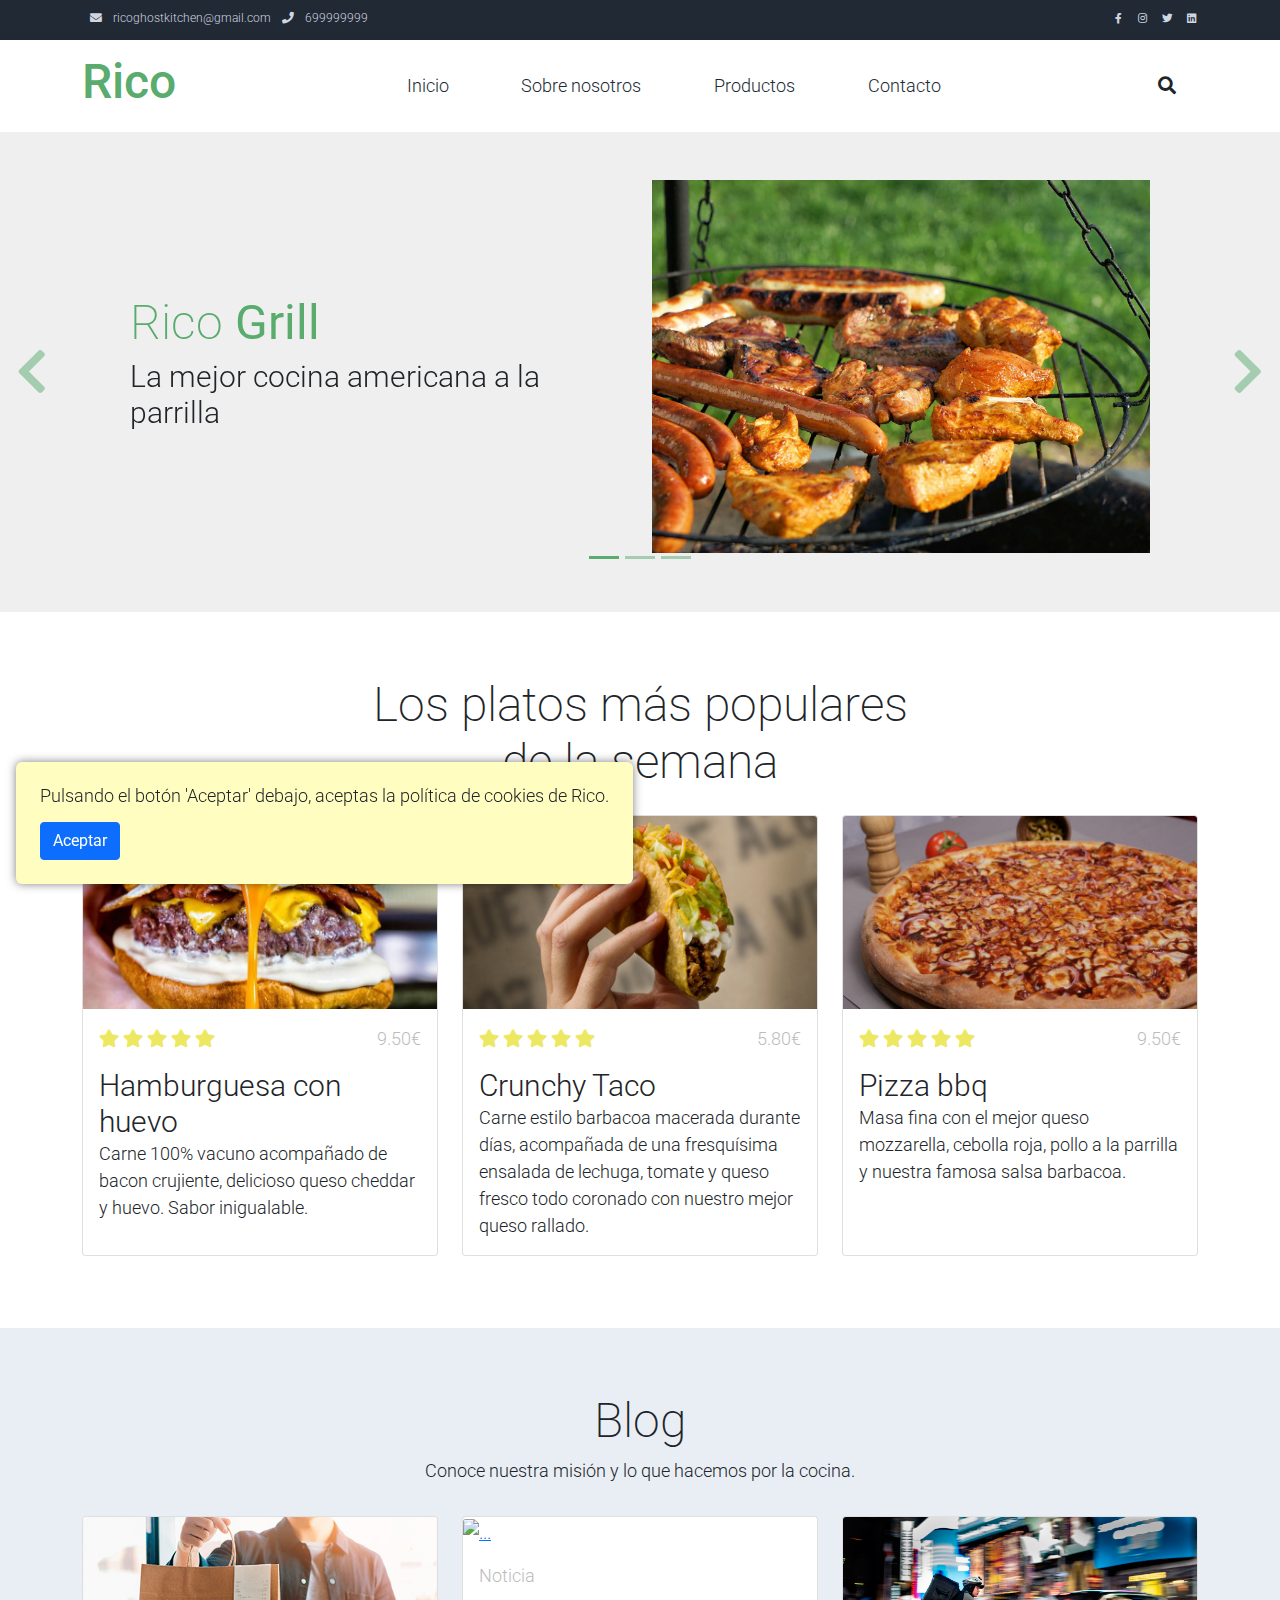
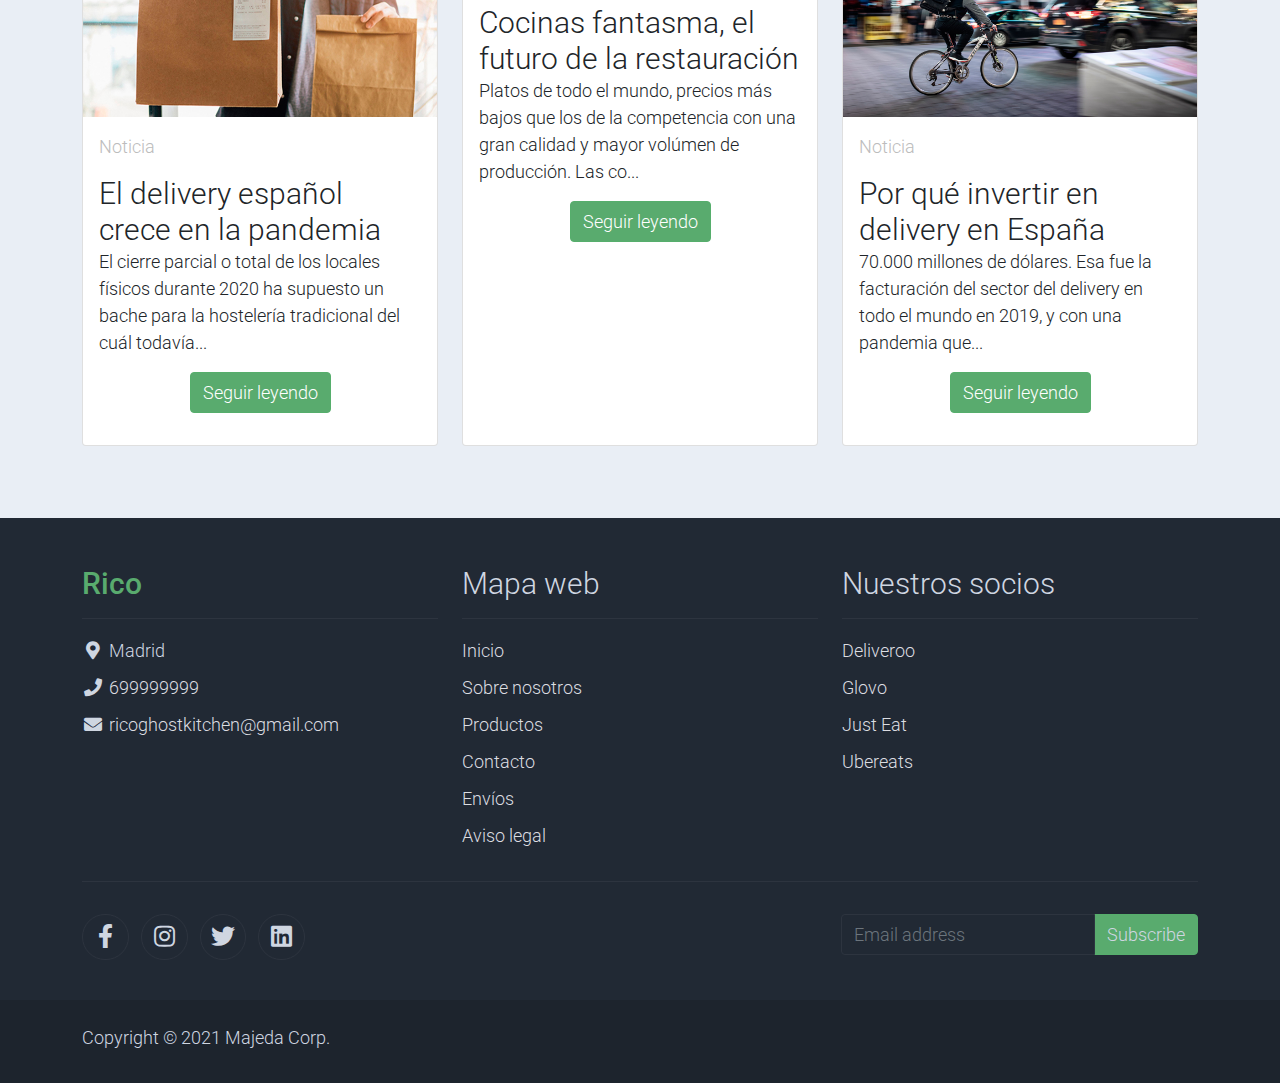
==== commit a3b3dfbb: "Legal" ====
--- a/docs/index.html
+++ b/docs/index.html
@@ -376,6 +376,8 @@
                         <li><a class="text-decoration-none" href="about.html">Sobre nosotros</a></li>
                         <li><a class="text-decoration-none" href="shop.html">Productos</a></li>
                         <li><a class="text-decoration-none" href="contact.html">Contacto</a></li>
+                        <li><a class="text-decoration-none" href="Shipping.html">Envíos</a></li>
+                        <li><a class="text-decoration-none" href="legal.html">Aviso legal</a></li>
                     </ul>
                 </div>
 
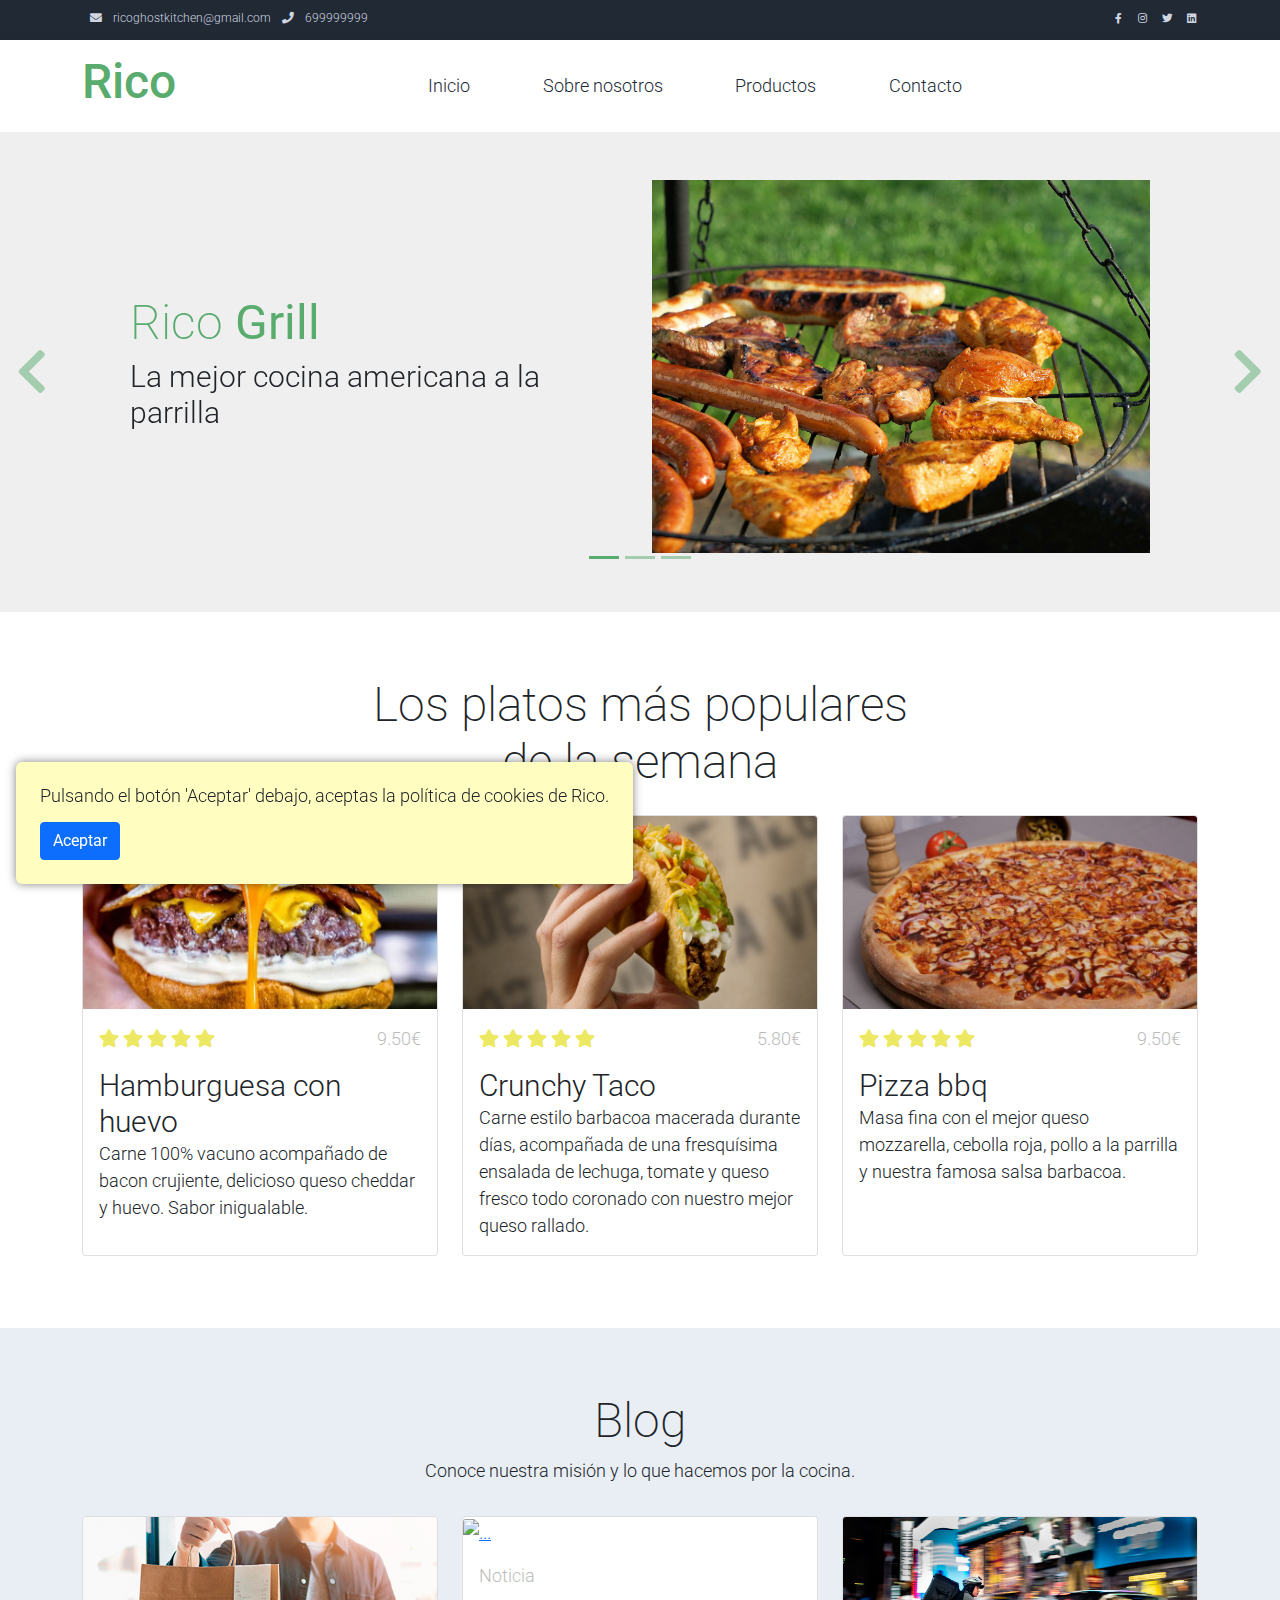
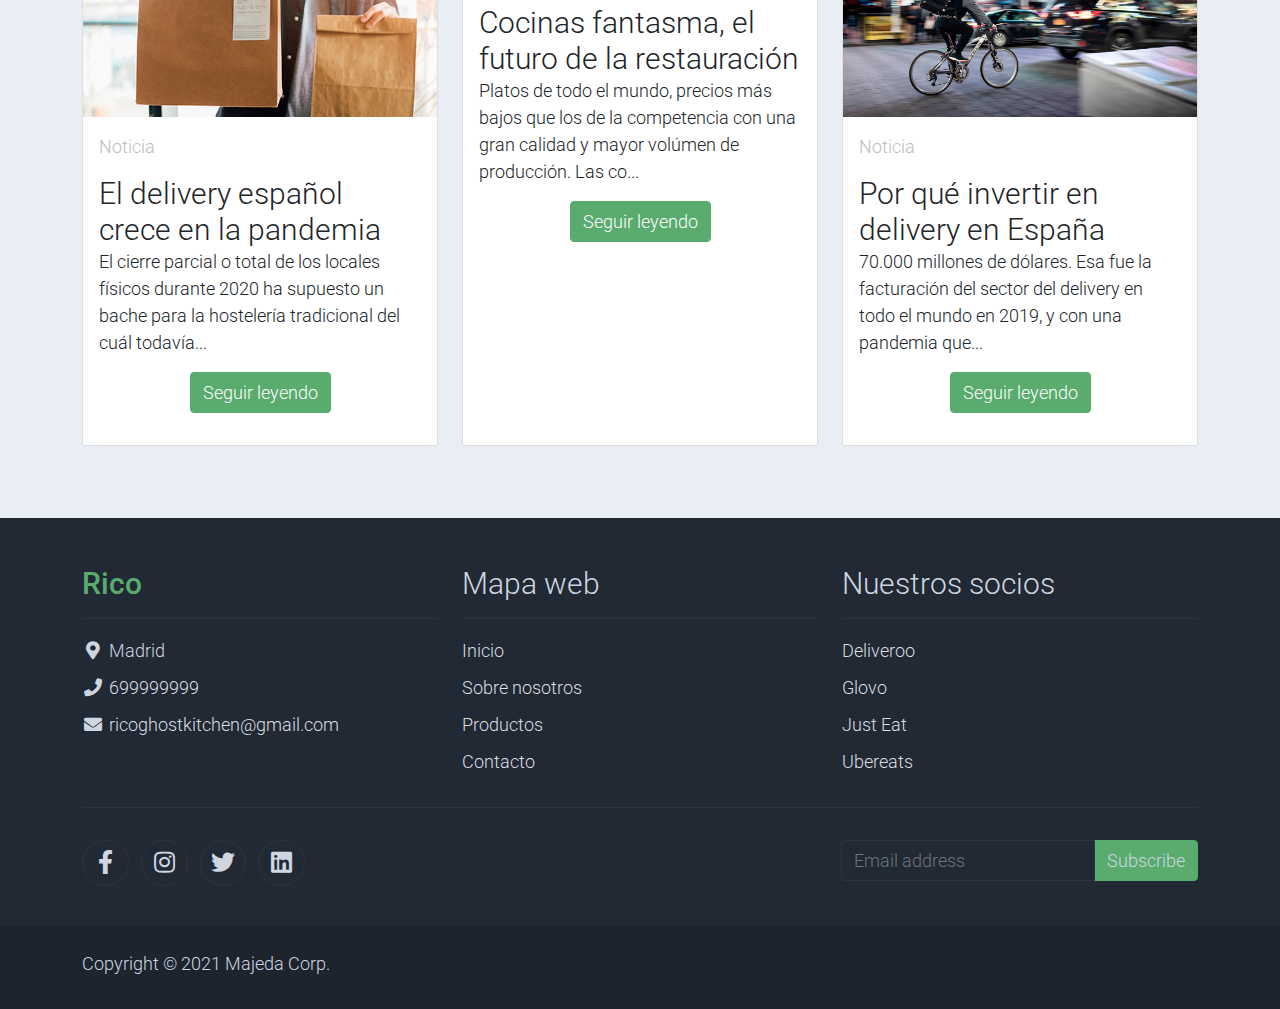
==== commit d1b7d12f: "Retirado innecesario" ====
--- a/docs/index.html
+++ b/docs/index.html
@@ -87,22 +87,6 @@
                         </li>
                     </ul>
                 </div>
-                <div class="navbar align-self-center d-flex">
-                    <div class="d-lg-none flex-sm-fill mt-3 mb-4 col-7 col-sm-auto pr-3">
-                        <div class="input-group">
-                            <input type="text" class="form-control" id="inputMobileSearch" placeholder="Search ...">
-                            <div class="input-group-text">
-                                <i class="fa fa-fw fa-search"></i>
-                            </div>
-                        </div>
-                    </div>
-                    <a class="nav-icon d-none d-lg-inline" href="#" data-bs-toggle="modal" data-bs-target="#templatemo_search">
-                        <i class="fa fa-fw fa-search text-dark mr-2"></i>
-                    </a>
-                </div>
-            </div>
-
-        </div>
     </nav>
     <!-- Close Header -->
 
@@ -376,8 +360,6 @@
                         <li><a class="text-decoration-none" href="about.html">Sobre nosotros</a></li>
                         <li><a class="text-decoration-none" href="shop.html">Productos</a></li>
                         <li><a class="text-decoration-none" href="contact.html">Contacto</a></li>
-                        <li><a class="text-decoration-none" href="Shipping.html">Envíos</a></li>
-                        <li><a class="text-decoration-none" href="legal.html">Aviso legal</a></li>
                     </ul>
                 </div>
 
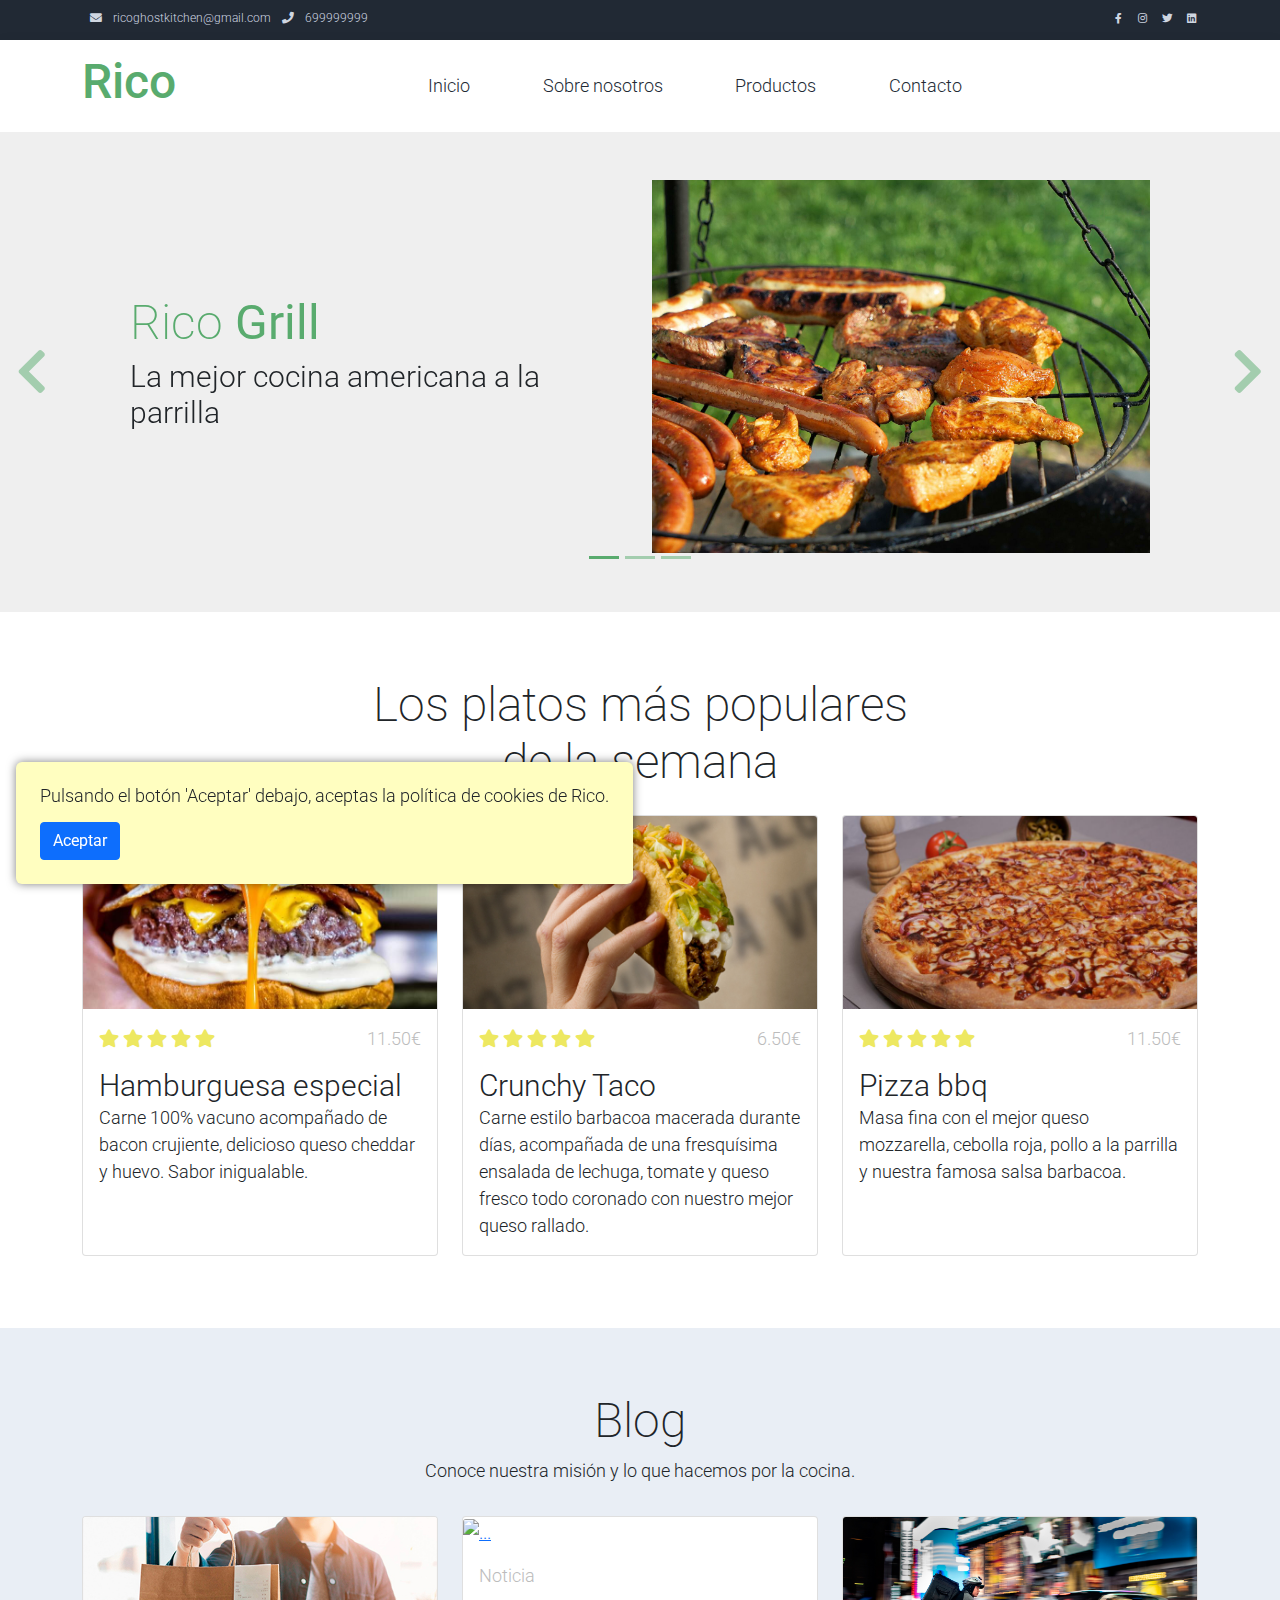
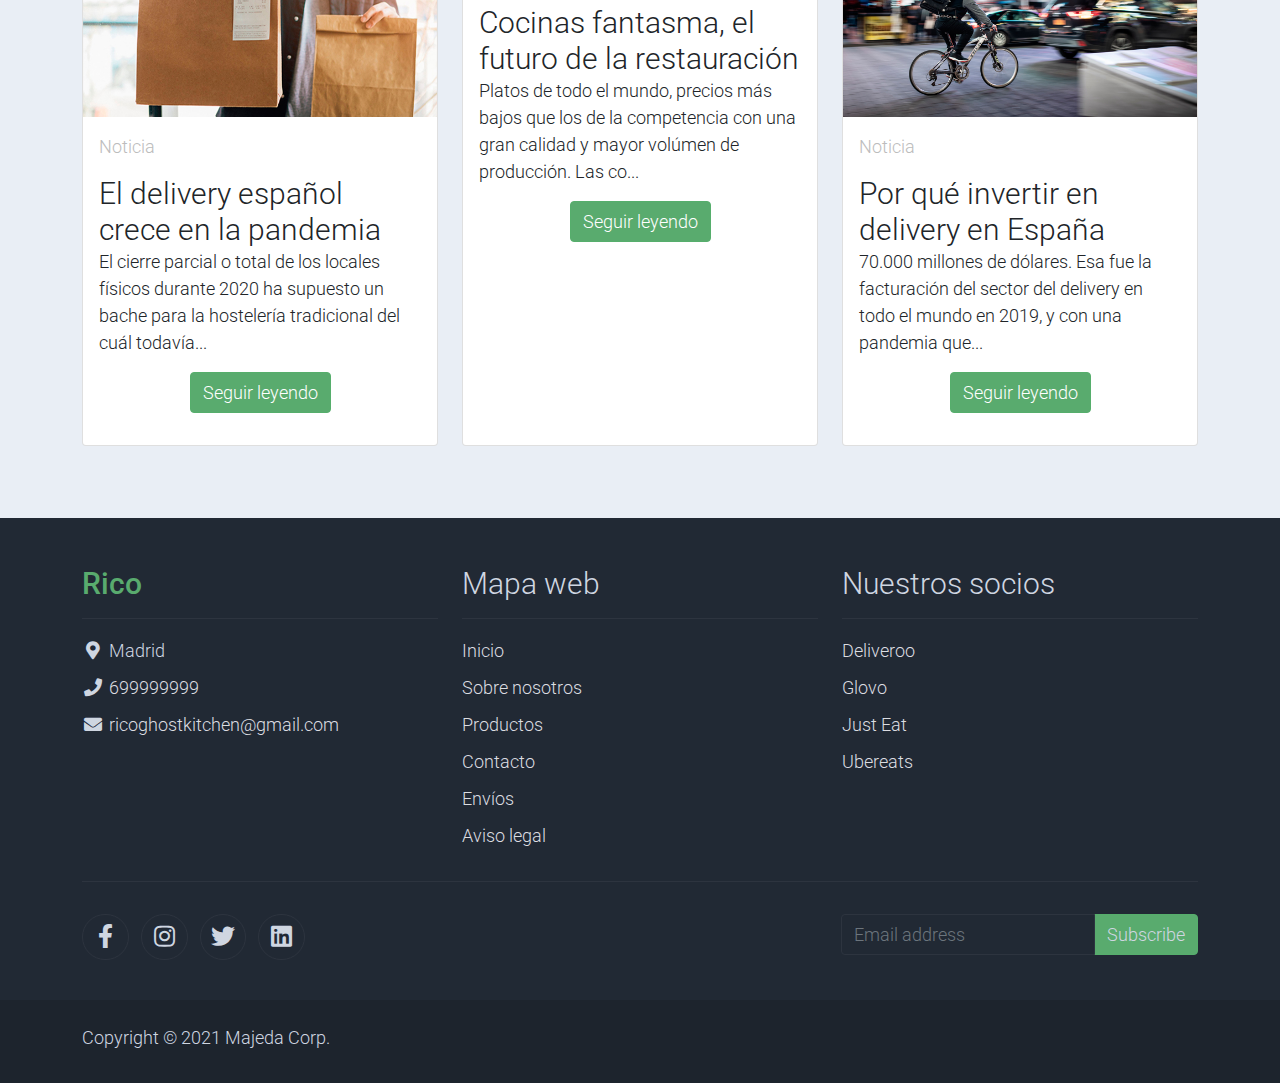
==== commit 975f6c11: "eliminada referencia shop single" ====
--- a/docs/index.html
+++ b/docs/index.html
@@ -186,7 +186,7 @@
             <div class="row">
                 <div class="col-12 col-md-4 mb-4">
                     <div class="card h-100">
-                        <a href="shop-single.html">
+                        <a href="#">
                             <img src="./assets/img/hamburguesa huevo.jpg" class="card-img-top" alt="...">
                         </a>
                         <div class="card-body">
@@ -198,9 +198,9 @@
                                     <i class="text-warning fa fa-star"></i>
                                     <i class="text-warning fa fa-star"></i>
                                 </li>
-                                <li class="text-muted text-right">9.50€</li>
-                            </ul>
-                            <a href="shop-single.html" class="h2 text-decoration-none text-dark">Hamburguesa con huevo</a>
+                                <li class="text-muted text-right">11.50€</li>
+                            </ul>
+                            <a href="#" class="h2 text-decoration-none text-dark">Hamburguesa especial</a>
                             <p class="card-text">
                                 Carne 100% vacuno acompañado de bacon crujiente, delicioso queso cheddar y huevo. Sabor inigualable.
                             </p>
@@ -210,7 +210,7 @@
                 </div>
                 <div class="col-12 col-md-4 mb-4">
                     <div class="card h-100">
-                        <a href="shop-single.html">
+                        <a href="#">
                             <img src="./assets/img/taco.jpg" class="card-img-top" alt="...">
                         </a>
                         <div class="card-body">
@@ -222,9 +222,9 @@
                                     <i class="text-warning fa fa-star"></i>
                                     <i class="text-warning fa fa-star"></i>
                                 </li>
-                                <li class="text-muted text-right">5.80€</li>
-                            </ul>
-                            <a href="shop-single.html" class="h2 text-decoration-none text-dark">Crunchy Taco</a>
+                                <li class="text-muted text-right">6.50€</li>
+                            </ul>
+                            <a href="#" class="h2 text-decoration-none text-dark">Crunchy Taco</a>
                             <p class="card-text">
                                 Carne estilo barbacoa macerada durante días, acompañada de una fresquísima ensalada de lechuga, tomate y queso fresco todo 
 								coronado con nuestro mejor queso rallado.
@@ -234,7 +234,7 @@
                 </div>
                 <div class="col-12 col-md-4 mb-4">
                     <div class="card h-100">
-                        <a href="shop-single.html">
+                        <a href="#">
                             <img src="./assets/img/pizza-barbacoa.jpg" class="card-img-top" alt="...">
                         </a>
                         <div class="card-body">
@@ -246,9 +246,9 @@
                                     <i class="text-warning fa fa-star"></i>
                                     <i class="text-warning fa fa-star"></i>
                                 </li>
-                                <li class="text-muted text-right">9.50€</li>
-                            </ul>
-                            <a href="shop-single.html" class="h2 text-decoration-none text-dark">Pizza bbq</a>
+                                <li class="text-muted text-right">11.50€</li>
+                            </ul>
+                            <a href="#" class="h2 text-decoration-none text-dark">Pizza bbq</a>
                             <p class="card-text">
                                 Masa fina con el mejor queso mozzarella, cebolla roja, pollo a la parrilla y nuestra famosa salsa barbacoa.
                             </p>
@@ -360,6 +360,8 @@
                         <li><a class="text-decoration-none" href="about.html">Sobre nosotros</a></li>
                         <li><a class="text-decoration-none" href="shop.html">Productos</a></li>
                         <li><a class="text-decoration-none" href="contact.html">Contacto</a></li>
+                        <li><a class="text-decoration-none" href="Shipping.html">Envíos</a></li>
+                        <li><a class="text-decoration-none" href="legal.html">Aviso legal</a></li>
                     </ul>
                 </div>
 
